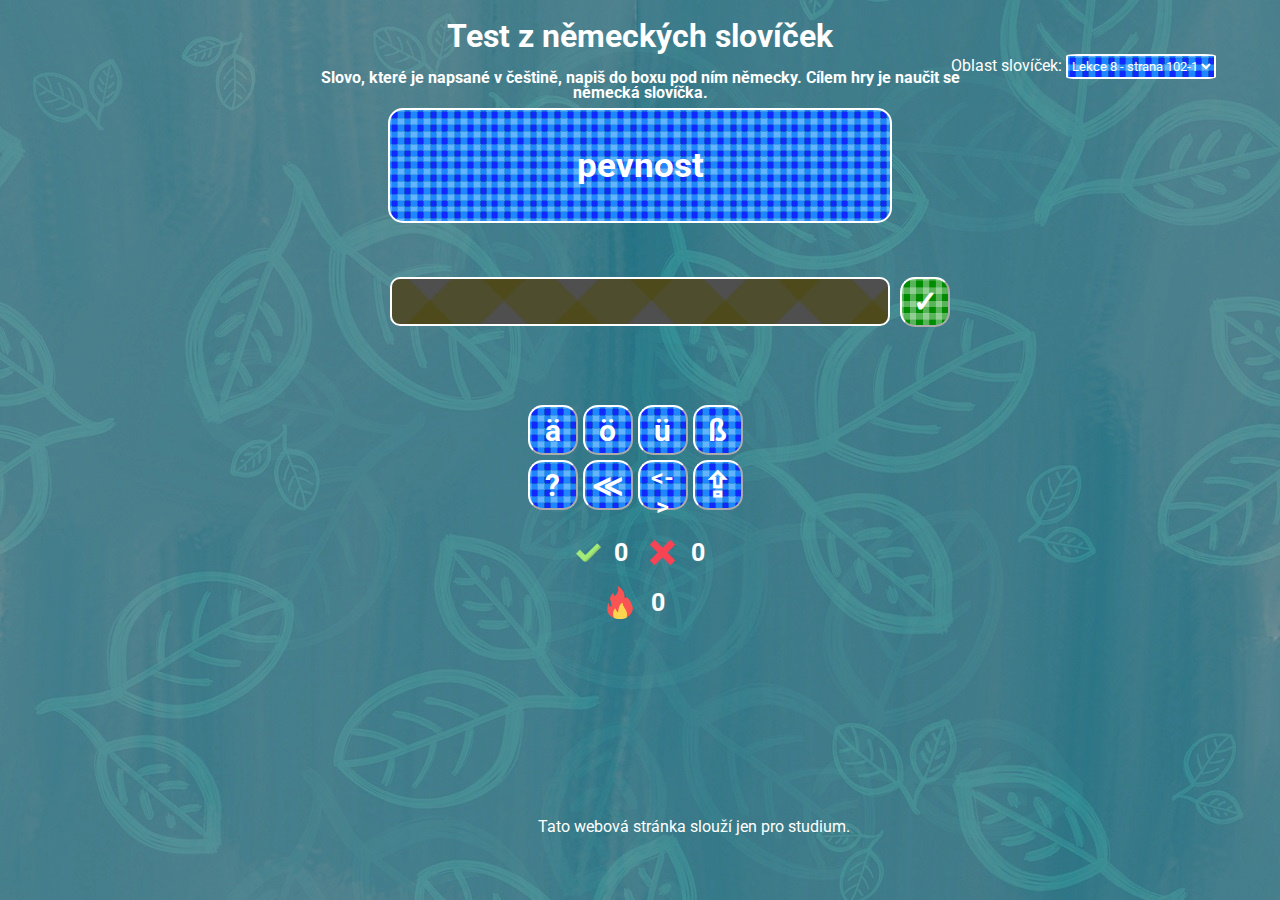
==== index.html @ d8a82c34 "Add files via upload" ====
<html lang="cs">
<head>
    <meta charset="UTF-8">
    <meta name="viewport" content="width=device-width, initial-scale=1.0">
    <title>NemcinaSlovicka</title>
    <script src="system.js" defer></script>
    <link rel="stylesheet" href="styl.css">
    <link rel="preconnect" href="https://fonts.googleapis.com">
    <link rel="preconnect" href="https://fonts.gstatic.com" crossorigin>
    <link href="https://fonts.googleapis.com/css2?family=Roboto&display=swap" rel="stylesheet">
</head>
<body background="Images/TestBackgroundDarker.jpg">
    <section class="Top">
        <h1 class="Text Heading">Test z německých slovíček</h1>
        <p class="Text" id="Tutorial">Slovo, které je napsané v češtině, napiš do boxu pod ním německy. Cílem hry je naučit se německá slovíčka.</p>
    </section>

    <section class="Text GivenWord">
        <p class="Text" id="GivenWord">vzhled</p>
        <input type="text" spellcheck="false" id="InputText" class="Text" onfocus=AddFocus() onblur=RemoveFocus()>
        <button id="Submit" class="Text Button" onclick=SubmitAnswer() onmouseenter=HoverEnter() onmouseleave=HoverExit()>✓</button>
    </section>

    <section class="Help">
        <button id="Hint" class="Text Button2" onclick=GiveHint() onmouseenter=HoverEnter2() onmouseleave=HoverExit2()>?</button>
        <button id="HintMobile" class="Text Design Button2" onclick=GiveHint() onmouseenter=HoverEnter2() onmouseleave=HoverExit2()>?</button>
        
        <button class="Text EBtn Design Button2" id="A" onclick=AddA()>ä</button>
        <button class="Text EBtn Design Button2" id="O" onclick=AddO()>ö</button>
        <button class="Text EBtn Design Button2" id="U" onclick=AddU()>ü</button>
        <button class="Text EBtn Design Button2" id="SS" onclick=AddSS()>ß</button>
       
        <button class="Text ALT Design Button2" id="SkipAnswer" onclick=SkipAnswer()>≪</button>
        <button class="Text ALT Design Button2" id="FlipWords" onclick=FlipWords()></button>
       
        <p class="Text ALT" id="AltSS">Alt + 0223</p>
        <p class="Text ALT" id="AltO">Alt + 0246</p>
        <p class="Text ALT" id="AltA">Alt + 0228</p>
        <p class="Text ALT" id="AltU">Alt + 0252</p>

        <button class="Text ALT Button2" id="UpperCase" onclick=UpperCase()>⇪</button>
    </section>

    <section class="Goals">
        <p class="Text" id="Streak">0</p>
        <p class="Text" id="CorrectAnswers">0</p>
        <p class="Text" id="IncorrectAnswers">0</p>

        <img class="CorrectIcon" src="Images/Correct.png" alt="">
        <img src="Images/Incorrect.png" alt="" class="IncorrectIcon">
        <img src="Images/Streak.png" alt="" class="Streak">
    </section>

    <section class="Selection">
        <label for="category" id="categoryInfo" class="Text">Oblast slovíček:</label>

        <select name="category" id="category" class="Text" onchange=Category()>
            <option class="items" value="lekce8_str102-106">Lekce 8 - strana 102-106</option>
            <option class="items" value="lekce8" class="Option">Lekce 8</option>
            <option class="items" value="lekce7" class="Option">Lekce 7</option>
            <option class="items" value="lekce7vyber" class="Option">Lekce 7 - výběr</option>
        </select>
    </section>

    <section class="Warning">
        <p class="Text WarningText">Tato webová stránka slouží jen pro studium.</p>
    </section>

</body>
</html>
---- styl.css ----
*{
    cursor: url("Cursors/DefualtCursor.png"), auto;
}

.Heading {
    position: absolute;
    left: 50%;
    transform: translate(-50%);
    color: #ffffff;
    /*background-color: rgba(255, 255, 255, 0.13);*/
    /*padding: 10px;*/
    border-radius: 15px;
    text-align: center;
    line-height: 15px;
}
#Tutorial {
    position: absolute;
    left: 50%;
    top: 6%;
    transform: translate(-50%);
    color: #ffffff;
    /*background-color: rgba(255, 255, 255, 0.13);*/
    /*padding: 10px;*/
    border-radius: 15px;
    font-weight: bold;
    text-align: center;
    line-height: 15px;
}
.GivenWord {
    position: absolute;
    left: 50%;
    top: 12%;
    width: 500px;
    text-align: center;
    font-size: 35px;
    font-weight: bold;
    transform: translate(-50%);
    color: #ffffff;
    background-color: rgb(255, 255, 255);
    border-radius: 15px;
    background-image: url(Images/BlueChecker.png);
    border: #ffffff 2px solid;
}

body{
    animation: moveIt 120s linear infinite;
}
@keyframes moveIt{
    100% {background-position: 1280px -1280px;}
}

.Selection{
    position: absolute;
    right: 5%;
    top: 6%;
}
#category{
    background-color: white;
    width: 150px;
    height: 25px;
    border-radius: 8%;
    background-image: url(Images/BlueChecker.png);
    border: #ffffff 2px solid;
    color: #ffffff;
    outline: none;

    cursor: url("Cursors/ClickCursor.png"), auto;
}
#category:focus{
    border-color: #12afff;
}
.items{
    background-color: #12afff;
    color: #ffffff;

    cursor: url("Cursors/ClickCursor.png"), auto;
}

#categoryInfo{
    color: white;
}
.Option{
    color: #000000;
}

.Warning{
    position: absolute;
    left: 42%;
    top: 89%;
}
.WarningText{
    color: white;
}


.WordBox {
    position: absolute;
    left: 50%;
    top: 30%;
    width: 500px;
    text-align: center;
    font-size: 40px;
    transform: translate(-50%);
    color: #ffffff;
    background-color: rgb(255, 255, 255);
    border-radius: 15px;
}
#InputText {
    background-color: rgb(255, 255, 255);
    border-radius: 10px;
    padding: 8px;
    border: 0px;
   /* color: rgb(3, 102, 28); */
    color: #ffffff;
    font-size: 25px;
    width: 500px;
    position: absolute;
    left: 50%;
    top: 150%;
    transform: translate(-50%);
    background-image: url(Images/YellowChecker2_Dark.jpg);
    border: #ffffff 2px solid;

    cursor: url("Cursors/ClickCursor.png"), auto;
    
}
#InputText:focus {
    outline: none;
    border-color: yellow;
    
    cursor: url("Cursors/DefualtCursor.png"), auto;
}

.Goals {
    /*position: absolute;*/
    /*left: 50%;*/
    /*transform: translate(-50%);*/
    /*top: 50%;*/
    /*background-color: rgba(255, 255, 255, 0.13);*/
    /*width: 500px;*/
    border-radius: 15px;
}
#Streak {
    color: white;
    font-weight: bold;
    text-align: center;
    position: absolute;
    font-size: 25px;
    top: 62.5%;
    left: 51.4%;
    transform: translate(-50%);
}
#CorrectAnswers {
    color: white;
    font-weight: bold;
    text-align: center;
    display: inline;
    position: absolute;
    font-size: 25px;
    top: 57%;
    left: 48%;
    color: white;
}
#IncorrectAnswers {
    color: white;
    font-weight: bold;
    text-align: center;
    position: absolute;
    font-size: 25px;
    top: 57%;
    left: 54%;
}
.CorrectIcon{
    height: 25px;
    aspect-ratio: 1/1;
    position: absolute;
    top: 60%;
    left: 45%;
}
.IncorrectIcon{
    height: 25px;
    aspect-ratio: 1/1;
    position: absolute;
    top: 60%;
    left: 50.8%;
}
.Streak{
    height: 35px;
    aspect-ratio: 1/1;
    position: absolute;
    top: 65%;
    left: 48.4%;
    transform: translate(-50%);
}

.Help{
    position: absolute;
    top: 45%;
    left: 51%;
    transform: translate(-50%);
}

.EBtn {
    position: absolute;
    /*left: 50%;*/
    /*top: 40%;*/
    width: 125px;
    text-align: center;
    font-size: 30px;
    transform: translate(-50%);
    color: #ffffff;
    background-color: rgb(0, 0, 0);
    border-radius: 15px;

    cursor: url("Cursors/ClickCursor.png"), auto;
}
#A {
    left: -150%;
}

#O {
    left: -40%;
}
#U {
    left: 70%;
}
#SS {
    left: 180%;
}
.ALT {
    background-color: rgb(255, 255, 255);
    text-align: center;
    font-size: 27.8px;
    border-radius: 15px;
    color: black;
    position: absolute;
    font-weight: bold;
    width: 125px;
    height: 62.5px;
}
#AltSS {
    left: 60%;
    top: 42%;
    transform: translate(-50%);
    visibility: hidden;
}
#AltO {
    left: 53.25%;
    top: 42%;
    transform: translate(-50%);
    visibility: hidden;
}
#AltA {
    left: 46.55%;
    top: 42%;
    transform: translate(-50%);
    visibility: hidden;
}
#AltU {
    left: 39.8%;
    top: 42%;
    transform: translate(-50%);
    visibility: hidden;
}
#UpperCase {
    left: 180%;
    top: 110%;
    transform: translate(-50%);
    width: 50px;
    height: 50px;
    font-size: 35px;
    background-color: #000000;
    color: #ffffff;
    border-color: #ffffff;
    background-image: url(Images/BlueChecker.png);
    font-weight: bold;

    cursor: url("Cursors/ClickCursor.png"), auto;
}
#FlipWords {
    left: 70%;
    transform: translate(-50%);
    width: 50px;
    height: 50px;
    font-size: 25px;
    background-color: #000000;
    color: #ffffff;
    top: 110%;

    cursor: url("Cursors/ClickCursor.png"), auto;
}
#SkipAnswer {
    position: absolute;
    left: -40%;
    transform: translate(-50%);
    width: 50px;
    height: 50px;
    font-size: 30px;
    top: 110%;
    font-weight: bold;

    cursor: url("Cursors/ClickCursor.png"), auto;
}

.Submit {
    position: absolute;
    left: 50%;
    top: 60%;
    width: 500px;
    text-align: center;
    font-size: 30px;
    transform: translate(-50%);
    color: #ffffff;
    background-color: rgba(3, 102, 28, 0);
    border-radius: 15px;
}
.Design {
    border-color: #ffffff;
    background-color: rgb(17, 136, 216);
    background-image: url(Images/BlueChecker.png);
    text-align: center;
    font-size: 30px;
    font-weight: bold;
    width: 50px;
    height: 50px;
    color: #ffffff;
}
#Submit {
    /*padding: 10px;*/
    border-radius: 15px;
    color: #ffffff;
    background-color: rgb(24, 216, 17);
    background-image: url(Images/GreenChecker.png);
    border-color: #ffffff;
    width: 50px;
    height: 50px;
    font-size: 30px;
    font-weight: bold;
    text-align: center;
    position: absolute;
    top: 150%;
    left: 102%;

    cursor: url("Cursors/ClickCursor.png"), auto;
}
.Button:hover {
    transform:scale(1.1,1.1);
    -webkit-transform:scale(1.1,1.1);
    -moz-transform:scale(1.1,1.1);
}

#Hint {
    /*padding: 10px;*/
    border-radius: 15px;
    color: #ffffff;
    border-color: #ffffff;
    width: 50px;
    height: 50px;
    font-size: 30px;
    font-weight: bold;
    background-color: rgb(17, 136, 216);
    background-image: url(Images/BlueChecker.png);
    text-align: center;
    position: relative;
    left: -200%;
    transform: translate(0%, 110%);
    visibility: hidden;

    cursor: url("Cursors/ClickCursor.png"), auto;
}
#HintMobile {
    position: absolute;
    /*visibility: hidden;*/
    border-radius: 15px;
    top: 110%;
    left: -200%;

    cursor: url("Cursors/ClickCursor.png"), auto;
}


#UpperCase:hover {
    background-image: url(Images/GreenChecker.png);
}
#Hint:hover {
    background-image: url(Images/GreenChecker.png);
    rotate: 10deg;
}
#HintMobile:hover {
    background-image: url(Images/GreenChecker.png);
    top: 102%;
}

.Text {
    font-family: Roboto;
}




@media screen and (max-width:1000px) {
    h1{
        font-size: 17px;
        line-height: 20px;
    }
    p{
        font-size: 12px;
        line-height: 20px;
    }
    #Tutorial{
        width: 250px;
        height: 10px;
    }
    .Heading{
        width: 275px;
        height: 10px;
    }
    .WordBox{
        top: 30%;
        width: 230px;
    }
    #InputText{
        width: 230px;
        top: 175%;
    }
    .GivenWord{
        top: 14.7%;
        width: 230px;
    }
    #GivenWord{
        font-size: 25px;
    }
    #A{
        width: 50px;
        aspect-ratio: 1/1;
        left: 36%;
    }
    #O{
        width: 50px;
        aspect-ratio: 1/1;
        left: 60%;
    }
    #U{
        width: 50px;
        aspect-ratio: 1/1;
        left: 12%;
    }
    #SS{
        width: 50px;
        aspect-ratio: 1/1;
        left: 85%;
    }
    .ALT{
        font-size: 12px;
        width: 50px;
        height: 50px;
    }
    #AltSS{
        left: 71%;
        top: 45%;
        transform: translate(-50%);
    }
    #AltO{
        left: 56.8%;
        top: 45%;
        transform: translate(-50%);
    }
    #AltA{
        left: 43.25%;
        top: 45%;
        transform: translate(-50%);
    }
    #AltU{
        left: 29.7%;
        top: 45%;
        transform: translate(-50%);
    }
    .Submit{
        width: 250px;
        left: 50%;
    }
    #Submit{
        width: 50px;
        left: 102%;
        top: 175%;
    }
    #Hint{
        width: 250px;
        top: 50%;
        left: 2%;
        visibility: hidden;
    }
    #UpperCase{
        width: 50px;
        height: 50px;
        font-size: 30px;
        left: 85%;
    }
    .Goals{
        width: 250px;
        font-size: 15px;
        top: 72%;
    }
    .IncorrectIcon{
        left: 54%;
        top: 67%;
    }
    .CorrectIcon{
        left: 23%;
        top: 67%;
    }
    .Streak{
        left: 42%;
        top: 72%;
    }
    #Streak{
        left: 57%;
        top: 69.5%;
    }
    #CorrectAnswers{
        left: 39.65%;
        top: 64%;
    }
    #IncorrectAnswers{
        left: 71.5%;
        top: 64%;
    }
    .Selection{
        top: 87%;
        left: 18%;
    }
    .Warning{
        left: 50%;
        transform: translate(-50%);
    }
    .WarningText{
        font-size: 9px;
    }
    #FlipWords{
        width: 50px;
        height: 50px;
        font-size: 25px;
        left: 60%;
    }
    #SkipAnswer{
        width: 50px;
        height: 50px;
        font-size: 25px;
        left: 36%;
    }
    #HintMobile{
        width: 50px;
        aspect-ratio: 1/1;
        visibility: visible;
        top: 110%;
        left: 2%;
    }
    .Help{
        top: 50%;
    }
}

.Button2:hover {
    background-image: url(Images/GreenChecker.png);
    rotate: 10deg;
}
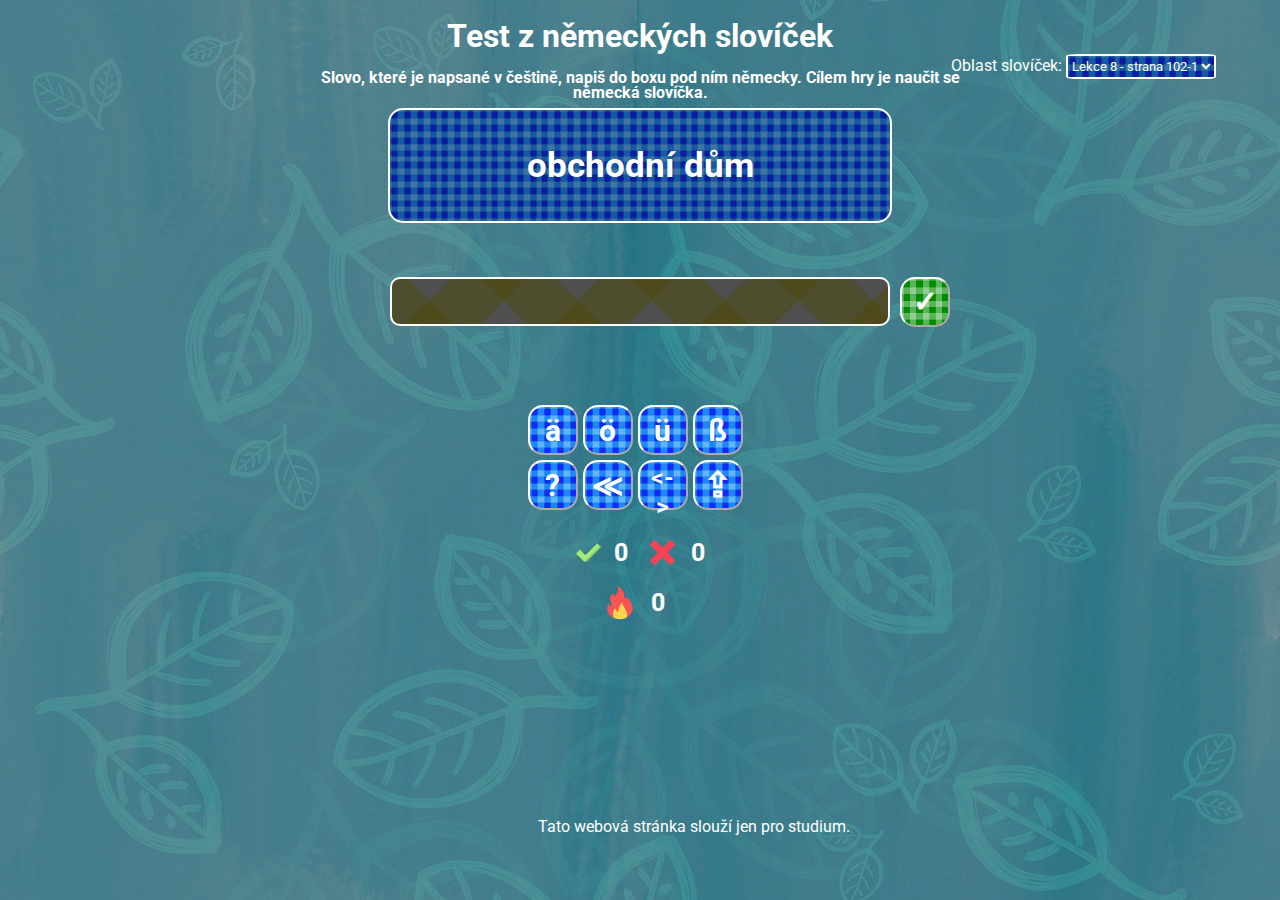
==== commit 92e7d6e2: "Add files via upload" ====
--- a/index.html
+++ b/index.html
@@ -9,7 +9,7 @@
     <link rel="preconnect" href="https://fonts.gstatic.com" crossorigin>
     <link href="https://fonts.googleapis.com/css2?family=Roboto&display=swap" rel="stylesheet">
 </head>
-<body background="Images/TestBackgroundDarker.jpg">
+<body background="Images/TestBackgroundDarker.jpg" onclick=UnFocusColorChange()>
     <section class="Top">
         <h1 class="Text Heading">Test z německých slovíček</h1>
         <p class="Text" id="Tutorial">Slovo, které je napsané v češtině, napiš do boxu pod ním německy. Cílem hry je naučit se německá slovíčka.</p>
--- a/styl.css
+++ b/styl.css
@@ -38,7 +38,7 @@
     color: #ffffff;
     background-color: rgb(255, 255, 255);
     border-radius: 15px;
-    background-image: url(Images/BlueChecker.png);
+    background-image: url(Images/BlueCheckerDarker.png);
     border: #ffffff 2px solid;
 }
 
@@ -59,7 +59,7 @@
     width: 150px;
     height: 25px;
     border-radius: 8%;
-    background-image: url(Images/BlueChecker.png);
+    background-image: url(Images/BlueCheckerDarker.png);
     border: #ffffff 2px solid;
     color: #ffffff;
     outline: none;
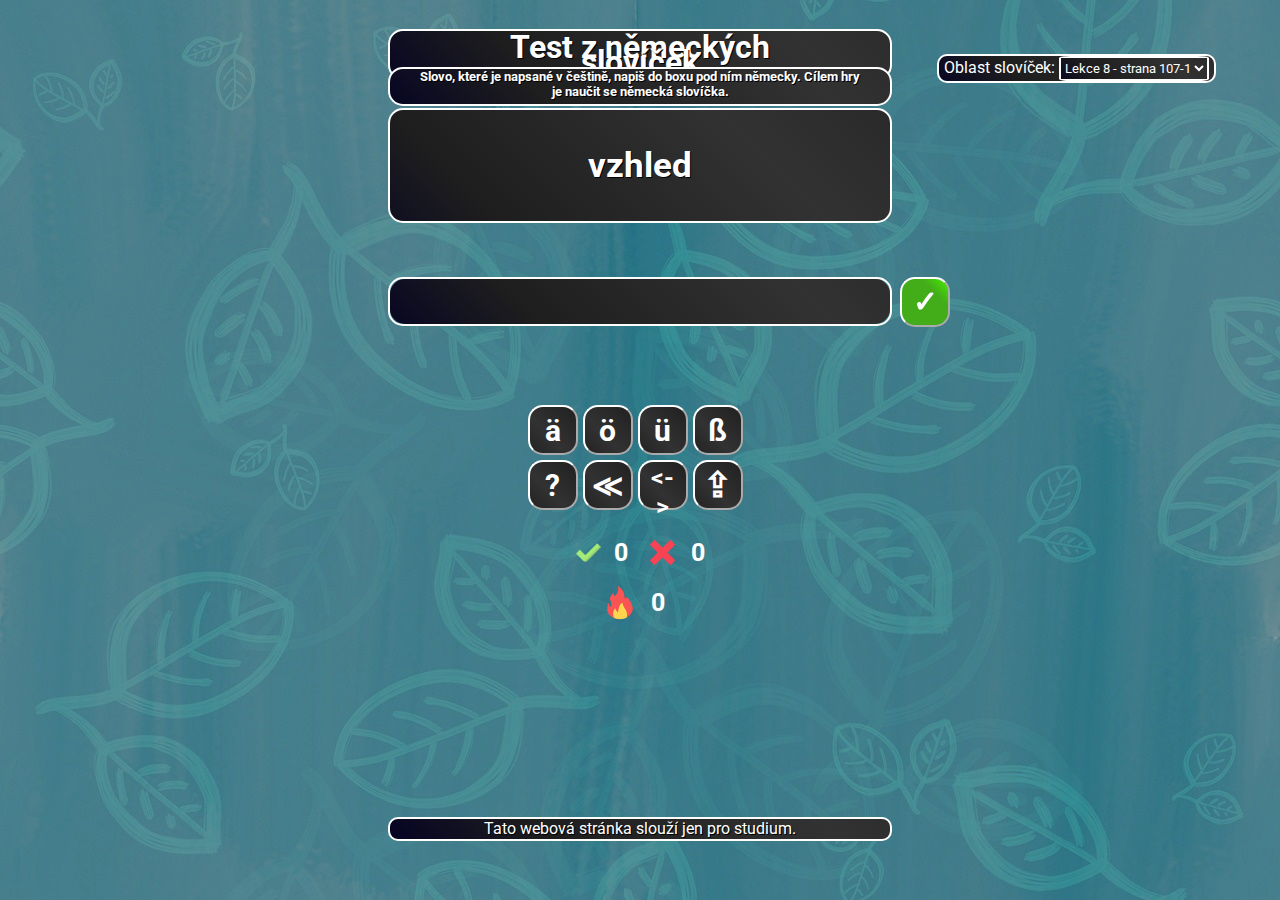
==== commit 6adba413: "Add files via upload" ====
--- a/index.html
+++ b/index.html
@@ -11,34 +11,36 @@
 </head>
 <body background="Images/TestBackgroundDarker.jpg" onclick=UnFocusColorChange()>
     <section class="Top">
-        <h1 class="Text Heading">Test z německých slovíček</h1>
-        <p class="Text" id="Tutorial">Slovo, které je napsané v češtině, napiš do boxu pod ním německy. Cílem hry je naučit se německá slovíčka.</p>
+        <h1 class="Text Heading EpicAnim">Test z německých slovíček</h1>
+        <p class="Text EpicAnim" id="Tutorial">Slovo, které je napsané v češtině, napiš do boxu pod ním německy. Cílem hry je naučit se německá slovíčka.</p>
     </section>
 
-    <section class="Text GivenWord">
+    <section class="Text GivenWord EpicAnim2">
         <p class="Text" id="GivenWord">vzhled</p>
-        <input type="text" spellcheck="false" id="InputText" class="Text" onfocus=AddFocus() onblur=RemoveFocus()>
-        <button id="Submit" class="Text Button" onclick=SubmitAnswer() onmouseenter=HoverEnter() onmouseleave=HoverExit()>✓</button>
+        <div class="EpicAnim2 InputWord">
+            <input type="text" spellcheck="false" id="InputText" class="Text EpicAnim2" onfocus=AddFocus() onblur=RemoveFocus()>
+        </div>
+        <button id="Submit" class="Text Button EpicAnim3" onclick=SubmitAnswer() onmouseenter=HoverEnter() onmouseleave=HoverExit()>✓</button>
     </section>
 
     <section class="Help">
         <button id="Hint" class="Text Button2" onclick=GiveHint() onmouseenter=HoverEnter2() onmouseleave=HoverExit2()>?</button>
-        <button id="HintMobile" class="Text Design Button2" onclick=GiveHint() onmouseenter=HoverEnter2() onmouseleave=HoverExit2()>?</button>
+        <button id="HintMobile" class="Text Design Button2 EpicAnim" onclick=GiveHint() onmouseenter=HoverEnter2() onmouseleave=HoverExit2()>?</button>
         
-        <button class="Text EBtn Design Button2" id="A" onclick=AddA()>ä</button>
-        <button class="Text EBtn Design Button2" id="O" onclick=AddO()>ö</button>
-        <button class="Text EBtn Design Button2" id="U" onclick=AddU()>ü</button>
-        <button class="Text EBtn Design Button2" id="SS" onclick=AddSS()>ß</button>
+        <button class="Text EBtn Design Button2 EpicAnim" id="A" onclick=AddA()>ä</button>
+        <button class="Text EBtn Design Button2 EpicAnim" id="O" onclick=AddO()>ö</button>
+        <button class="Text EBtn Design Button2 EpicAnim" id="U" onclick=AddU()>ü</button>
+        <button class="Text EBtn Design Button2 EpicAnim" id="SS" onclick=AddSS()>ß</button>
        
-        <button class="Text ALT Design Button2" id="SkipAnswer" onclick=SkipAnswer()>≪</button>
-        <button class="Text ALT Design Button2" id="FlipWords" onclick=FlipWords()></button>
+        <button class="Text ALT Design Button2 EpicAnim" id="SkipAnswer" onclick=SkipAnswer()>≪</button>
+        <button class="Text ALT Design Button2 EpicAnim" id="FlipWords" onclick=FlipWords()></button>
        
         <p class="Text ALT" id="AltSS">Alt + 0223</p>
         <p class="Text ALT" id="AltO">Alt + 0246</p>
         <p class="Text ALT" id="AltA">Alt + 0228</p>
         <p class="Text ALT" id="AltU">Alt + 0252</p>
 
-        <button class="Text ALT Button2" id="UpperCase" onclick=UpperCase()>⇪</button>
+        <button class="Text ALT Button2 EpicAnim" id="UpperCase" onclick=UpperCase()>⇪</button>
     </section>
 
     <section class="Goals">
@@ -49,12 +51,16 @@
         <img class="CorrectIcon" src="Images/Correct.png" alt="">
         <img src="Images/Incorrect.png" alt="" class="IncorrectIcon">
         <img src="Images/Streak.png" alt="" class="Streak">
+
+        <div id="CABorder"></div>
+        <div id="IABorder"></div>
     </section>
 
-    <section class="Selection">
+    <section class="Selection EpicAnim2">
         <label for="category" id="categoryInfo" class="Text">Oblast slovíček:</label>
 
-        <select name="category" id="category" class="Text" onchange=Category()>
+        <select name="category" id="category" class="Text EpicAnim" onchange=Category()>
+            <option class="items" value="lekce8_str107-108">Lekce 8 - strana 107-108</option>
             <option class="items" value="lekce8_str102-106">Lekce 8 - strana 102-106</option>
             <option class="items" value="lekce8" class="Option">Lekce 8</option>
             <option class="items" value="lekce7" class="Option">Lekce 7</option>
@@ -63,7 +69,7 @@
     </section>
 
     <section class="Warning">
-        <p class="Text WarningText">Tato webová stránka slouží jen pro studium.</p>
+        <p class="Text WarningText EpicAnim">Tato webová stránka slouží jen pro studium.</p>
     </section>
 
 </body>
--- a/styl.css
+++ b/styl.css
@@ -12,9 +12,40 @@
     border-radius: 15px;
     text-align: center;
     line-height: 15px;
+    -webkit-animation: glow 1s ease-in-out infinite alternate;
+    -moz-animation: glow 1s ease-in-out infinite alternate;
+    animation: glow 1s ease-in-out infinite alternate;
+
+    width: 300px;
+    padding-top: 8.5px;
+    padding-bottom: 8.5px;
+
+    border: white solid 2px;
+
+    padding-left: 100px;
+    padding-right: 100px;
+
+    background: rgb(2,0,36);
+    background: linear-gradient(45deg, rgba(2,0,36,1) 0%, rgba(30,30,30,1) 18%, rgba(50,50,50,1) 45%, rgba(30,30,30,1) 79%, rgba(0,0,0,1) 100%);
+    background-size: 200% 200%;
+    animation: gradient-animation 10s ease infinite;
+
+    text-shadow: 1px 1px black;
+}
+
+@-webkit-keyframes glow {
+    from {
+      text-shadow: 0 0 10px #fff, 0 0 20px #fff, 0 0 30px #e60073, 0 0 40px #e60073, 0 0 50px #e60073, 0 0 60px #e60073, 0 0 70px #e60073;
+    }
+    to {
+      text-shadow: 0 0 20px #fff, 0 0 30px #ff4da6, 0 0 40px #ff4da6, 0 0 50px #ff4da6, 0 0 60px #ff4da6, 0 0 70px #ff4da6, 0 0 80px #ff4da6;
+    }
 }
 #Tutorial {
     position: absolute;
+    width: 450px;
+    padding-left: 25px;
+    padding-right: 25px;
     left: 50%;
     top: 6%;
     transform: translate(-50%);
@@ -25,6 +56,19 @@
     font-weight: bold;
     text-align: center;
     line-height: 15px;
+    -webkit-animation: glow 1s ease-in-out infinite alternate;
+    -moz-animation: glow 1s ease-in-out infinite alternate;
+    animation: glow 1s ease-in-out infinite alternate;
+    height: 35px;
+    border: white solid 2px;
+    font-size: 13px;
+
+    background: rgb(2,0,36);
+    background: linear-gradient(45deg, rgba(2,0,36,1) 0%, rgba(30,30,30,1) 18%, rgba(50,50,50,1) 45%, rgba(30,30,30,1) 79%, rgba(0,0,0,1) 100%);
+    background-size: 200% 200%;
+    animation: gradient-animation 10s ease infinite;
+
+    text-shadow: 1px 1px black;
 }
 .GivenWord {
     position: absolute;
@@ -38,21 +82,37 @@
     color: #ffffff;
     background-color: rgb(255, 255, 255);
     border-radius: 15px;
-    background-image: url(Images/BlueCheckerDarker.png);
+    /*background-image: url(Images/BlueCheckerDarker.png);*/
     border: #ffffff 2px solid;
+
+    background: rgb(2,0,36);
+    background: linear-gradient(45deg, rgba(2,0,36,1) 0%, rgba(30,30,30,1) 18%, rgba(50,50,50,1) 45%, rgba(30,30,30,1) 79%, rgba(0,0,0,1) 100%);
+    background-size: 200% 200%;
+    animation: gradient-animation 10s ease infinite;
+
+    text-shadow: 1px 1px black;
 }
 
 body{
-    animation: moveIt 120s linear infinite;
+    animation: moveIt 280s linear infinite;
 }
 @keyframes moveIt{
-    100% {background-position: 1280px -1280px;}
+    100% {background-position: 1024px -1024px;}
 }
 
 .Selection{
     position: absolute;
     right: 5%;
     top: 6%;
+
+    background: rgb(2,0,36);
+    background: linear-gradient(45deg, rgba(2,0,36,1) 0%, rgba(30,30,30,1) 18%, rgba(50,50,50,1) 45%, rgba(30,30,30,1) 79%, rgba(0,0,0,1) 100%);
+    background-size: 200% 200%;
+    animation: gradient-animation 10s ease infinite;
+    width: 270px;
+    padding-left: 5px;
+    border-radius: 10px;
+    border: white 2px solid;
 }
 #category{
     background-color: white;
@@ -64,13 +124,18 @@
     color: #ffffff;
     outline: none;
 
+    background: rgb(2,0,36);
+    background: linear-gradient(45deg, rgba(2,0,36,1) 0%, rgba(30,30,30,1) 18%, rgba(50,50,50,1) 45%, rgba(30,30,30,1) 79%, rgba(0,0,0,1) 100%);
+    background-size: 200% 200%;
+    animation: gradient-animation 10s ease infinite;
+
     cursor: url("Cursors/ClickCursor.png"), auto;
 }
-#category:focus{
+/*#category:focus{
     border-color: #12afff;
-}
+}*/
 .items{
-    background-color: #12afff;
+    background-color: #000000;
     color: #ffffff;
 
     cursor: url("Cursors/ClickCursor.png"), auto;
@@ -85,11 +150,27 @@
 
 .Warning{
     position: absolute;
-    left: 42%;
+    left: 50%;
+    transform: translate(-50%);
     top: 89%;
 }
 .WarningText{
     color: white;
+
+    background: rgb(2,0,36);
+    background: linear-gradient(45deg, rgba(2,0,36,1) 0%, rgba(30,30,30,1) 18%, rgba(50,50,50,1) 45%, rgba(30,30,30,1) 79%, rgba(0,0,0,1) 100%);
+    background-size: 200% 200%;
+    animation: gradient-animation 10s ease infinite;
+
+    width: 450px;
+    height: 20px;
+    padding-left: 25px;
+    padding-right: 25px;
+    text-align: center;
+    border: 2px white solid;
+    border-radius: 10px;
+
+    text-shadow: 1px 1px black;
 }
 
 
@@ -106,8 +187,8 @@
     border-radius: 15px;
 }
 #InputText {
-    background-color: rgb(255, 255, 255);
-    border-radius: 10px;
+    /*background-color: rgb(255, 255, 255);*/
+    border-radius: 15px;
     padding: 8px;
     border: 0px;
    /* color: rgb(3, 102, 28); */
@@ -116,20 +197,35 @@
     width: 500px;
     position: absolute;
     left: 50%;
-    top: 150%;
     transform: translate(-50%);
     background-image: url(Images/YellowChecker2_Dark.jpg);
-    border: #ffffff 2px solid;
+    /*border: #ffffff 2px solid;*/
 
     cursor: url("Cursors/ClickCursor.png"), auto;
-    
+
+    background: rgb(2,0,36);
+    background: linear-gradient(45deg, rgba(2,0,36,1) 0%, rgba(30,30,30,1) 18%, rgba(50,50,50,1) 45%, rgba(30,30,30,1) 79%, rgba(0,0,0,1) 100%);
+    background-size: 200% 200%;
+    animation: gradient-animation 10s ease infinite;
 }
 #InputText:focus {
     outline: none;
-    border-color: yellow;
+    /*border-color: yellow;*/
     
     cursor: url("Cursors/DefualtCursor.png"), auto;
 }
+.InputWord{
+    width: 500px;
+    position: absolute;
+    left: 50%;
+    top: 150%;
+    transform: translate(-50%);
+    border-radius: 15px;
+    height: 45.7px;
+    border: white solid 2px;
+    background-image: none;
+}
+
 
 .Goals {
     /*position: absolute;*/
@@ -161,6 +257,54 @@
     left: 48%;
     color: white;
 }
+#CABorder{
+    width: 100px;
+    height: 50px;
+    /*border: red solid 1px;*/
+    position: absolute;
+    top: 58.5%;
+    left: 44.3%;
+    /*background: rgb(2,0,36);*/
+    /*background: linear-gradient(45deg, rgb(39, 177, 5) 0%, rgb(35, 141, 8) 18%, rgb(39, 177, 5) 45%, rgb(31, 126, 7) 79%, rgb(39, 177, 5) 100%);*/
+    background-size: 400% 400%;
+    border-radius: 15px;
+    filter: blur(5px);
+    
+    /*animation: victoryGradient 1s ease infinite;*/
+    box-shadow: 0px 0px 0px 0px rgba(39, 177, 5, 10);
+    /*animation: pulse 0.2s linear infinite;*/
+    
+}
+#IABorder{
+    width: 100px;
+    height: 50px;
+    /*border: red solid 1px;*/
+    position: absolute;
+    top: 58.5%;
+    left: 50%;
+    /*background: rgb(2,0,36);*/
+    /*background: linear-gradient(45deg, rgb(39, 177, 5) 0%, rgb(35, 141, 8) 18%, rgb(39, 177, 5) 45%, rgb(31, 126, 7) 79%, rgb(39, 177, 5) 100%);*/
+    background-size: 400% 400%;
+    border-radius: 15px;
+    filter: blur(5px);
+    
+    /*animation: victoryGradient 1s ease infinite;*/
+    box-shadow: 0px 0px 0px 0px rgba(255, 0, 0, 10);
+    /*animation: pulse 0.2s linear infinite;*/
+}
+
+@keyframes pulse2 {
+    0% {box-shadow: 0px 0px 0px 0px rgba(255, 0, 0, 50);};
+    50% {box-shadow: 0px 0px 10px 10px rgba(255, 0, 0, 50);}
+    100% {box-shadow: 0px 0px 50px 50px rgba(255, 0, 0, 50);}
+}
+
+@keyframes pulse {
+    0% {box-shadow: 0px 0px 0px 0px rgba(39, 177, 5, 50);};
+    50% {box-shadow: 0px 0px 10px 10px rgba(39, 177, 5, 50);}
+    100% {box-shadow: 0px 0px 50px 50px rgba(39, 177, 5, 50);}
+}
+
 #IncorrectAnswers {
     color: white;
     font-weight: bold;
@@ -272,10 +416,15 @@
     background-color: #000000;
     color: #ffffff;
     border-color: #ffffff;
-    background-image: url(Images/BlueChecker.png);
+    /*background-image: url(Images/BlueChecker.png);*/
     font-weight: bold;
 
     cursor: url("Cursors/ClickCursor.png"), auto;
+
+    background: rgb(2,0,36);
+    background: linear-gradient(45deg, rgba(2,0,36,1) 0%, rgba(30,30,30,1) 18%, rgba(50,50,50,1) 45%, rgba(30,30,30,1) 79%, rgba(0,0,0,1) 100%);
+    background-size: 200% 200%;
+    animation: gradient-animation 10s ease infinite;
 }
 #FlipWords {
     left: 70%;
@@ -316,8 +465,12 @@
 }
 .Design {
     border-color: #ffffff;
-    background-color: rgb(17, 136, 216);
-    background-image: url(Images/BlueChecker.png);
+    /*background-color: #000000;*/
+    background: rgb(2,0,36);
+    background: linear-gradient(45deg, rgba(2,0,36,1) 0%, rgba(30,30,30,1) 18%, rgba(50,50,50,1) 45%, rgba(30,30,30,1) 79%, rgba(0,0,0,1) 100%);
+    background-size: 200% 200%;
+    animation: gradient-animation 10s ease infinite;
+    /*background-image: url(Images/BlueChecker.png);*/
     text-align: center;
     font-size: 30px;
     font-weight: bold;
@@ -329,8 +482,9 @@
     /*padding: 10px;*/
     border-radius: 15px;
     color: #ffffff;
-    background-color: rgb(24, 216, 17);
-    background-image: url(Images/GreenChecker.png);
+    /*background-image: linear-gradient(90deg, #0FD64F, #F8EF42, #F8EF42, #0FD64F);*/
+    background-image: linear-gradient(45deg,  #48ff00, #42ac19, #42ac19, #42ac19, #48ff00, #48ff00);
+    /*background-image: url(Images/GreenChecker.png);*/
     border-color: #ffffff;
     width: 50px;
     height: 50px;
@@ -342,7 +496,21 @@
     left: 102%;
 
     cursor: url("Cursors/ClickCursor.png"), auto;
-}
+
+    animation: glowing 20s linear infinite;
+    background-size: 200% 200%;
+    animation: gradient-animation 10s ease infinite;
+
+    
+    filter: blur(0.1px);
+}
+
+@keyframes gradient-animation {
+    0% { background-position: 100% 0%;}
+    50% { background-position: 0% 0%;} 
+    100% { background-position: 100% 0%;}
+}
+
 .Button:hover {
     transform:scale(1.1,1.1);
     -webkit-transform:scale(1.1,1.1);
@@ -368,6 +536,9 @@
 
     cursor: url("Cursors/ClickCursor.png"), auto;
 }
+
+
+/**/
 #HintMobile {
     position: absolute;
     /*visibility: hidden;*/
@@ -376,18 +547,48 @@
     left: -200%;
 
     cursor: url("Cursors/ClickCursor.png"), auto;
-}
-
-
-#UpperCase:hover {
+
+    animation-name: wiggle;
+    animation-duration: 5s;
+    animation-delay: 5s;
+    animation-iteration-count: infinite;
+}
+
+
+
+@keyframes wiggle {
+    0%, 7% {
+      transform: rotateZ(0);
+    }
+    15% {
+      transform: rotateZ(-15deg);
+    }
+    20% {
+      transform: rotateZ(10deg);
+    }
+    25% {
+      transform: rotateZ(-10deg);
+    }
+    30% {
+      transform: rotateZ(6deg);
+    }
+    35% {
+      transform: rotateZ(-4deg);
+    }
+    40%, 100% {
+      transform: rotateZ(0);
+    }
+}
+
+/*#UpperCase:hover {
     background-image: url(Images/GreenChecker.png);
-}
+}*/
 #Hint:hover {
-    background-image: url(Images/GreenChecker.png);
+    /*background-image: url(Images/GreenChecker.png);*/
     rotate: 10deg;
 }
 #HintMobile:hover {
-    background-image: url(Images/GreenChecker.png);
+   /* background-image: url(Images/GreenChecker.png);*/
     top: 102%;
 }
 
@@ -396,6 +597,157 @@
 }
 
 
+
+@keyframes glow {
+    from {
+        text-shadow: 0 0 10px #fff, 0 0 20px #fff, 0 0 30px #2ee600, 0 0 40px #13e600, 0 0 50px #13e600, 0 0 60px #13e600, 0 0 70px #13e600;
+    }
+    to {
+        text-shadow: 0 0 20px #fff, 0 0 30px #13e600, 0 0 40px #13e600, 0 0 50px #13e600, 0 0 60px #13e600, 0 0 70px #13e600, 0 0 80px #13e600;
+    }
+}
+
+/**/
+.EpicAnim::before{
+    /*background-image: url(Images/GreenChecker.png);*/
+    content: '';
+    background: linear-gradient(45deg, #ff0000, #ff7300, #fffb00, #48ff00, #00ffd5, #002bff, #7a00ff, #ff00c8, #ff0000);
+    position: absolute;
+    top: -2px;
+    left:-2px;
+    background-size: 400%;
+    z-index: -1;
+    filter: blur(5px);
+    width: calc(100% + 4px);
+    height: calc(100% + 4px);
+    animation: glowing 20s linear infinite;
+    opacity: 0;
+    transition: opacity .3s ease-in-out;
+    border-radius: 15px;
+}
+
+/*.EpicAnim:active {
+    color: #000
+    background-image: url(Images/GreenChecker.png);
+}*/
+
+.EpicAnim:active:after {
+    background: transparent;
+}
+
+.EpicAnim:hover:before {
+    opacity: 1;
+}
+
+.EpicAnim:after {
+    z-index: -1;
+    content: '';
+    position: absolute;
+    width: 100%;
+    height: 100%;
+    /*background: #111;*/
+    /*background-image: url(Images/BlueChecker.png);*/
+    left: 0;
+    top: 0;
+    border-radius: 15px;
+}
+/**/
+.EpicAnim2::before{
+    /*background-image: url(Images/GreenChecker.png);*/
+    content: '';
+    background: linear-gradient(45deg, #ff0000, #ff7300, #fffb00, #48ff00, #00ffd5, #002bff, #7a00ff, #ff00c8, #ff0000);
+    position: absolute;
+    top: -2px;
+    left:-2px;
+    background-size: 400%;
+    z-index: -1;
+    filter: blur(5px);
+    width: calc(100% + 4px);
+    height: calc(100% + 4px);
+    animation: glowing 20s linear infinite;
+    opacity: 0;
+    transition: opacity .3s ease-in-out;
+    border-radius: 15px;
+}
+
+/*.EpicAnim2:active {
+    color: #000
+    background-image: url(Images/GreenChecker.png);
+}*/
+
+/*.EpicAnim2:active:after {
+    /*background: transparent;
+}*/
+
+.EpicAnim2:hover:before {
+    opacity: 1;
+}
+
+.EpicAnim2:after {
+    z-index: -1;
+    content: '';
+    position: absolute;
+    width: 100%;
+    height: 100%;
+    /*background: #111;*/
+    /*background-image: url(Images/BlueChecker.png);*/
+    left: 0;
+    top: 0;
+    border-radius: 15px;
+}
+/**/
+.EpicAnim3::before{
+    /*background-image: url(Images/GreenChecker.png);*/
+    content: '';
+    background: linear-gradient(45deg, #ff0000, #ff7300, #fffb00, #48ff00, #00ffd5, #002bff, #7a00ff, #ff00c8, #ff0000);
+    position: absolute;
+    top: -2px;
+    left:-2px;
+    background-size: 400%;
+    z-index: -1;
+    filter: blur(5px);
+    width: calc(100% + 4px);
+    height: calc(100% + 4px);
+    animation: glowing 20s linear infinite;
+    opacity: 0;
+    transition: opacity .3s ease-in-out;
+    border-radius: 15px;
+}
+
+/*.EpicAnim3:active {
+    color: #000
+    background-image: url(Images/GreenChecker.png);
+}*/
+
+/*.EpicAnim3:active:after {
+    /*background: transparent;
+}*/
+
+.EpicAnim3:hover:before {
+    opacity: 1;
+}
+
+.EpicAnim3:after {
+    z-index: -1;
+    content: '';
+    position: absolute;
+    width: 100%;
+    height: 100%;
+    /*background: #111;*/
+    /*background-image: url(Images/BlueChecker.png);*/
+    /*background-color: #48ff00;*/
+    left: 0;
+    top: 0;
+    border-radius: 15px;
+}
+/**/
+
+@keyframes glowing {
+    0% { background-position: 0 0; }
+    50% { background-position: 400% 0; }
+    100% { background-position: 0 0; }
+}
+/**/
 
 
 @media screen and (max-width:1000px) {
@@ -407,19 +759,37 @@
         font-size: 12px;
         line-height: 20px;
     }
+    #IABorder{
+        top: 65%;
+        left: 52%;
+    }
+    #CABorder{
+        top: 65%;
+        left: 20%;
+    }
     #Tutorial{
-        width: 250px;
+        width: 210px;
+        height: 50px;
+        padding-left: 10px;
+        padding-right: 10px;
+        font-size: 11px;
+    }
+    .Heading{
+        width: 230px;
         height: 10px;
-    }
-    .Heading{
-        width: 275px;
-        height: 10px;
+        padding-left: 0px;
+        padding-right: 0px;
+        border-radius: 13px;
+        font-size: 15px;
     }
     .WordBox{
         top: 30%;
         width: 230px;
     }
     #InputText{
+        width: 230px;
+    }
+    .InputWord{
         width: 230px;
         top: 175%;
     }
@@ -527,14 +897,25 @@
     }
     .Selection{
         top: 87%;
-        left: 18%;
+        left: 17.5%;
+        width: 245px;
+    }
+    #category{
+        font-size: 10px;
+    }
+    #categoryInfo{
+        font-size: 12px;
     }
     .Warning{
+        top: 92%;
         left: 50%;
         transform: translate(-50%);
     }
     .WarningText{
         font-size: 9px;
+        padding-left: 0px;
+        padding-right: 0px;
+        width: 250px;
     }
     #FlipWords{
         width: 50px;
@@ -561,6 +942,6 @@
 }
 
 .Button2:hover {
-    background-image: url(Images/GreenChecker.png);
+    /*background-image: url(Images/GreenChecker.png);*/
     rotate: 10deg;
 }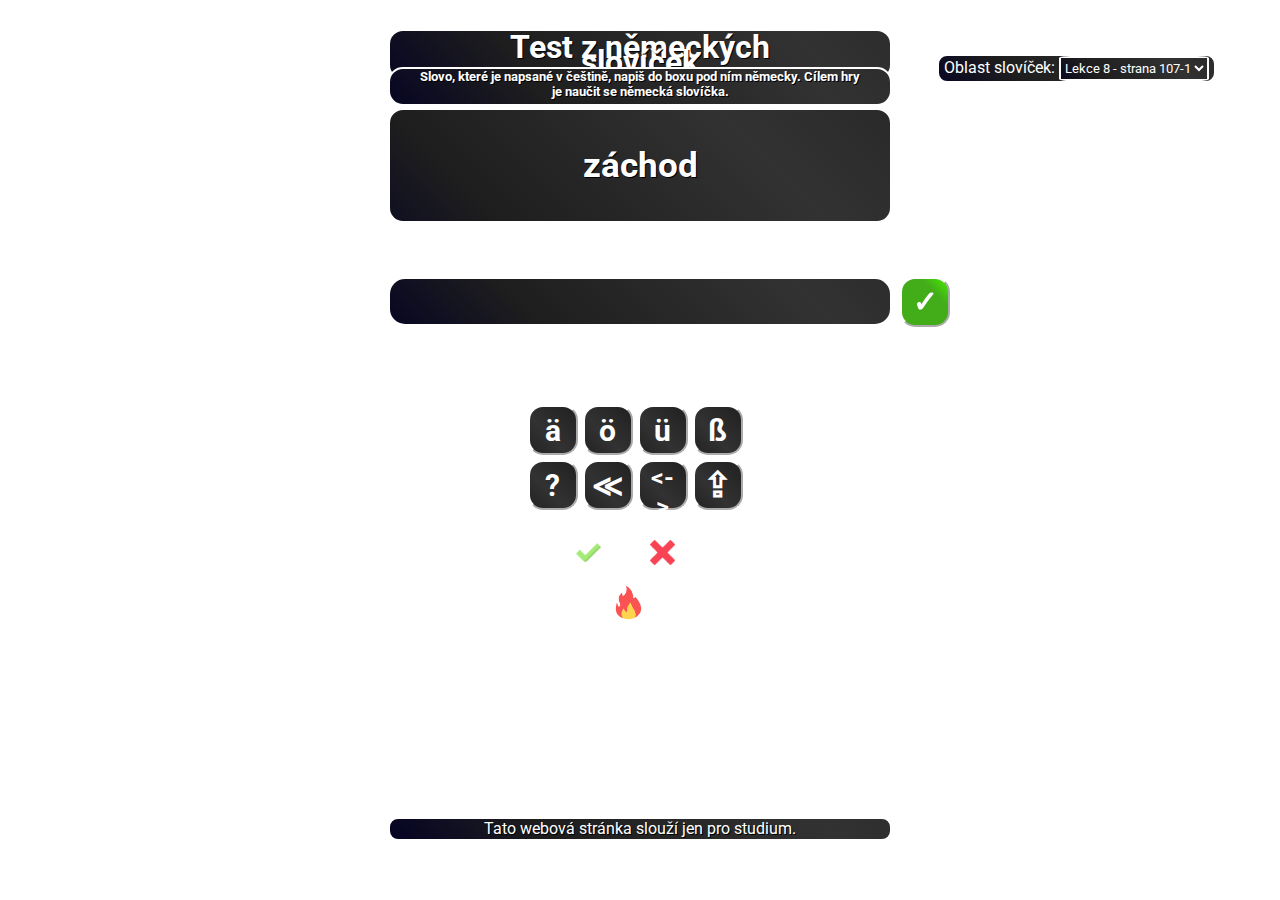
==== commit 56d50e4b: "Add files via upload" ====
--- a/index.html
+++ b/index.html
@@ -9,55 +9,55 @@
     <link rel="preconnect" href="https://fonts.gstatic.com" crossorigin>
     <link href="https://fonts.googleapis.com/css2?family=Roboto&display=swap" rel="stylesheet">
 </head>
-<body background="Images/TestBackgroundDarker.jpg" onclick=UnFocusColorChange()>
+<body background="Images/GalaxyBackground.jpg">
     <section class="Top">
-        <h1 class="Text Heading EpicAnim">Test z německých slovíček</h1>
-        <p class="Text EpicAnim" id="Tutorial">Slovo, které je napsané v češtině, napiš do boxu pod ním německy. Cílem hry je naučit se německá slovíčka.</p>
+        <h1 class="Text Heading NoneSelect">Test z německých slovíček</h1>
+        <p class="Text NoneSelect" id="Tutorial">Slovo, které je napsané v češtině, napiš do boxu pod ním německy. Cílem hry je naučit se německá slovíčka.</p>
     </section>
 
     <section class="Text GivenWord EpicAnim2">
-        <p class="Text" id="GivenWord">vzhled</p>
+        <p class="Text NoneSelect" id="GivenWord">vzhled</p>
         <div class="EpicAnim2 InputWord">
             <input type="text" spellcheck="false" id="InputText" class="Text EpicAnim2" onfocus=AddFocus() onblur=RemoveFocus()>
         </div>
-        <button id="Submit" class="Text Button EpicAnim3" onclick=SubmitAnswer() onmouseenter=HoverEnter() onmouseleave=HoverExit()>✓</button>
+        <button id="Submit" class="Text Button EpicAnim3 NoneSelect" onclick=SubmitAnswer()>✓</button>
     </section>
 
     <section class="Help">
         <button id="Hint" class="Text Button2" onclick=GiveHint() onmouseenter=HoverEnter2() onmouseleave=HoverExit2()>?</button>
-        <button id="HintMobile" class="Text Design Button2 EpicAnim" onclick=GiveHint() onmouseenter=HoverEnter2() onmouseleave=HoverExit2()>?</button>
+        <button id="HintMobile" class="Text Design Button2 EpicAnim NoneSelect" onclick=GiveHint() onmouseenter=HoverEnter2() onmouseleave=HoverExit2()>?</button>
         
-        <button class="Text EBtn Design Button2 EpicAnim" id="A" onclick=AddA()>ä</button>
-        <button class="Text EBtn Design Button2 EpicAnim" id="O" onclick=AddO()>ö</button>
-        <button class="Text EBtn Design Button2 EpicAnim" id="U" onclick=AddU()>ü</button>
-        <button class="Text EBtn Design Button2 EpicAnim" id="SS" onclick=AddSS()>ß</button>
+        <button class="Text EBtn Design Button2 EpicAnim NoneSelect" id="A" onclick=AddA()>ä</button>
+        <button class="Text EBtn Design Button2 EpicAnim NoneSelect" id="O" onclick=AddO()>ö</button>
+        <button class="Text EBtn Design Button2 EpicAnim NoneSelect" id="U" onclick=AddU()>ü</button>
+        <button class="Text EBtn Design Button2 EpicAnim NoneSelect" id="SS" onclick=AddSS()>ß</button>
        
-        <button class="Text ALT Design Button2 EpicAnim" id="SkipAnswer" onclick=SkipAnswer()>≪</button>
-        <button class="Text ALT Design Button2 EpicAnim" id="FlipWords" onclick=FlipWords()></button>
+        <button class="Text ALT Design Button2 EpicAnim NoneSelect" id="SkipAnswer" onclick=SkipAnswer()>≪</button>
+        <button class="Text ALT Design Button2 EpicAnim NoneSelect" id="FlipWords" onclick=FlipWords()></button>
        
         <p class="Text ALT" id="AltSS">Alt + 0223</p>
         <p class="Text ALT" id="AltO">Alt + 0246</p>
         <p class="Text ALT" id="AltA">Alt + 0228</p>
         <p class="Text ALT" id="AltU">Alt + 0252</p>
 
-        <button class="Text ALT Button2 EpicAnim" id="UpperCase" onclick=UpperCase()>⇪</button>
+        <button class="Text ALT Button2 EpicAnim NoneSelect" id="UpperCase" onclick=UpperCase()>⇪</button>
     </section>
 
     <section class="Goals">
-        <p class="Text" id="Streak">0</p>
-        <p class="Text" id="CorrectAnswers">0</p>
-        <p class="Text" id="IncorrectAnswers">0</p>
-
-        <img class="CorrectIcon" src="Images/Correct.png" alt="">
-        <img src="Images/Incorrect.png" alt="" class="IncorrectIcon">
-        <img src="Images/Streak.png" alt="" class="Streak">
-
         <div id="CABorder"></div>
         <div id="IABorder"></div>
+
+        <p class="Text NoneSelect" id="Streak">0</p>
+        <p class="Text NoneSelect" id="CorrectAnswers">0</p>
+        <p class="Text NoneSelect" id="IncorrectAnswers">0</p>
+
+        <img class="CorrectIcon NoneImgSelect NoneSelect" src="Images/Correct.png" alt="">
+        <img src="Images/Incorrect.png" alt="" class="IncorrectIcon NoneImgSelect NoneSelect">
+        <img src="Images/Streak.png" alt="" class="Streak NoneImgSelect NoneSelect" id="StreakImage">
     </section>
 
     <section class="Selection EpicAnim2">
-        <label for="category" id="categoryInfo" class="Text">Oblast slovíček:</label>
+        <label for="category" id="categoryInfo" class="Text NoneSelect">Oblast slovíček:</label>
 
         <select name="category" id="category" class="Text EpicAnim" onchange=Category()>
             <option class="items" value="lekce8_str107-108">Lekce 8 - strana 107-108</option>
@@ -69,8 +69,7 @@
     </section>
 
     <section class="Warning">
-        <p class="Text WarningText EpicAnim">Tato webová stránka slouží jen pro studium.</p>
+        <p class="Text WarningText NoneSelect">Tato webová stránka slouží jen pro studium.</p>
     </section>
-
 </body>
 </html>--- a/styl.css
+++ b/styl.css
@@ -1,45 +1,35 @@
+/*element design and events*/
 *{
     cursor: url("Cursors/DefualtCursor.png"), auto;
 }
-
+.NoneSelect{
+    user-select: none;
+}
+.NoneImgSelect{
+    pointer-events: none;
+}
 .Heading {
     position: absolute;
     left: 50%;
     transform: translate(-50%);
     color: #ffffff;
-    /*background-color: rgba(255, 255, 255, 0.13);*/
-    /*padding: 10px;*/
     border-radius: 15px;
     text-align: center;
     line-height: 15px;
     -webkit-animation: glow 1s ease-in-out infinite alternate;
     -moz-animation: glow 1s ease-in-out infinite alternate;
     animation: glow 1s ease-in-out infinite alternate;
-
     width: 300px;
     padding-top: 8.5px;
     padding-bottom: 8.5px;
-
     border: white solid 2px;
-
     padding-left: 100px;
     padding-right: 100px;
-
     background: rgb(2,0,36);
     background: linear-gradient(45deg, rgba(2,0,36,1) 0%, rgba(30,30,30,1) 18%, rgba(50,50,50,1) 45%, rgba(30,30,30,1) 79%, rgba(0,0,0,1) 100%);
     background-size: 200% 200%;
     animation: gradient-animation 10s ease infinite;
-
     text-shadow: 1px 1px black;
-}
-
-@-webkit-keyframes glow {
-    from {
-      text-shadow: 0 0 10px #fff, 0 0 20px #fff, 0 0 30px #e60073, 0 0 40px #e60073, 0 0 50px #e60073, 0 0 60px #e60073, 0 0 70px #e60073;
-    }
-    to {
-      text-shadow: 0 0 20px #fff, 0 0 30px #ff4da6, 0 0 40px #ff4da6, 0 0 50px #ff4da6, 0 0 60px #ff4da6, 0 0 70px #ff4da6, 0 0 80px #ff4da6;
-    }
 }
 #Tutorial {
     position: absolute;
@@ -50,8 +40,6 @@
     top: 6%;
     transform: translate(-50%);
     color: #ffffff;
-    /*background-color: rgba(255, 255, 255, 0.13);*/
-    /*padding: 10px;*/
     border-radius: 15px;
     font-weight: bold;
     text-align: center;
@@ -82,29 +70,20 @@
     color: #ffffff;
     background-color: rgb(255, 255, 255);
     border-radius: 15px;
-    /*background-image: url(Images/BlueCheckerDarker.png);*/
     border: #ffffff 2px solid;
-
     background: rgb(2,0,36);
     background: linear-gradient(45deg, rgba(2,0,36,1) 0%, rgba(30,30,30,1) 18%, rgba(50,50,50,1) 45%, rgba(30,30,30,1) 79%, rgba(0,0,0,1) 100%);
     background-size: 200% 200%;
     animation: gradient-animation 10s ease infinite;
-
     text-shadow: 1px 1px black;
 }
-
 body{
     animation: moveIt 280s linear infinite;
 }
-@keyframes moveIt{
-    100% {background-position: 1024px -1024px;}
-}
-
 .Selection{
     position: absolute;
     right: 5%;
     top: 6%;
-
     background: rgb(2,0,36);
     background: linear-gradient(45deg, rgba(2,0,36,1) 0%, rgba(30,30,30,1) 18%, rgba(50,50,50,1) 45%, rgba(30,30,30,1) 79%, rgba(0,0,0,1) 100%);
     background-size: 200% 200%;
@@ -123,31 +102,23 @@
     border: #ffffff 2px solid;
     color: #ffffff;
     outline: none;
-
     background: rgb(2,0,36);
     background: linear-gradient(45deg, rgba(2,0,36,1) 0%, rgba(30,30,30,1) 18%, rgba(50,50,50,1) 45%, rgba(30,30,30,1) 79%, rgba(0,0,0,1) 100%);
     background-size: 200% 200%;
     animation: gradient-animation 10s ease infinite;
-
-    cursor: url("Cursors/ClickCursor.png"), auto;
-}
-/*#category:focus{
-    border-color: #12afff;
-}*/
+    cursor: url("Cursors/ClickCursor.png"), auto;
+}
 .items{
     background-color: #000000;
     color: #ffffff;
-
-    cursor: url("Cursors/ClickCursor.png"), auto;
-}
-
+    cursor: url("Cursors/ClickCursor.png"), auto;
+}
 #categoryInfo{
     color: white;
 }
 .Option{
     color: #000000;
 }
-
 .Warning{
     position: absolute;
     left: 50%;
@@ -156,12 +127,10 @@
 }
 .WarningText{
     color: white;
-
     background: rgb(2,0,36);
     background: linear-gradient(45deg, rgba(2,0,36,1) 0%, rgba(30,30,30,1) 18%, rgba(50,50,50,1) 45%, rgba(30,30,30,1) 79%, rgba(0,0,0,1) 100%);
     background-size: 200% 200%;
     animation: gradient-animation 10s ease infinite;
-
     width: 450px;
     height: 20px;
     padding-left: 25px;
@@ -169,11 +138,8 @@
     text-align: center;
     border: 2px white solid;
     border-radius: 10px;
-
     text-shadow: 1px 1px black;
 }
-
-
 .WordBox {
     position: absolute;
     left: 50%;
@@ -187,11 +153,9 @@
     border-radius: 15px;
 }
 #InputText {
-    /*background-color: rgb(255, 255, 255);*/
     border-radius: 15px;
     padding: 8px;
     border: 0px;
-   /* color: rgb(3, 102, 28); */
     color: #ffffff;
     font-size: 25px;
     width: 500px;
@@ -199,10 +163,7 @@
     left: 50%;
     transform: translate(-50%);
     background-image: url(Images/YellowChecker2_Dark.jpg);
-    /*border: #ffffff 2px solid;*/
-
-    cursor: url("Cursors/ClickCursor.png"), auto;
-
+    cursor: url("Cursors/ClickCursor.png"), auto;
     background: rgb(2,0,36);
     background: linear-gradient(45deg, rgba(2,0,36,1) 0%, rgba(30,30,30,1) 18%, rgba(50,50,50,1) 45%, rgba(30,30,30,1) 79%, rgba(0,0,0,1) 100%);
     background-size: 200% 200%;
@@ -210,8 +171,6 @@
 }
 #InputText:focus {
     outline: none;
-    /*border-color: yellow;*/
-    
     cursor: url("Cursors/DefualtCursor.png"), auto;
 }
 .InputWord{
@@ -225,15 +184,7 @@
     border: white solid 2px;
     background-image: none;
 }
-
-
 .Goals {
-    /*position: absolute;*/
-    /*left: 50%;*/
-    /*transform: translate(-50%);*/
-    /*top: 50%;*/
-    /*background-color: rgba(255, 255, 255, 0.13);*/
-    /*width: 500px;*/
     border-radius: 15px;
 }
 #Streak {
@@ -260,51 +211,25 @@
 #CABorder{
     width: 100px;
     height: 50px;
-    /*border: red solid 1px;*/
     position: absolute;
     top: 58.5%;
     left: 44.3%;
-    /*background: rgb(2,0,36);*/
-    /*background: linear-gradient(45deg, rgb(39, 177, 5) 0%, rgb(35, 141, 8) 18%, rgb(39, 177, 5) 45%, rgb(31, 126, 7) 79%, rgb(39, 177, 5) 100%);*/
     background-size: 400% 400%;
     border-radius: 15px;
     filter: blur(5px);
-    
-    /*animation: victoryGradient 1s ease infinite;*/
     box-shadow: 0px 0px 0px 0px rgba(39, 177, 5, 10);
-    /*animation: pulse 0.2s linear infinite;*/
-    
 }
 #IABorder{
     width: 100px;
     height: 50px;
-    /*border: red solid 1px;*/
     position: absolute;
     top: 58.5%;
     left: 50%;
-    /*background: rgb(2,0,36);*/
-    /*background: linear-gradient(45deg, rgb(39, 177, 5) 0%, rgb(35, 141, 8) 18%, rgb(39, 177, 5) 45%, rgb(31, 126, 7) 79%, rgb(39, 177, 5) 100%);*/
     background-size: 400% 400%;
     border-radius: 15px;
     filter: blur(5px);
-    
-    /*animation: victoryGradient 1s ease infinite;*/
     box-shadow: 0px 0px 0px 0px rgba(255, 0, 0, 10);
-    /*animation: pulse 0.2s linear infinite;*/
-}
-
-@keyframes pulse2 {
-    0% {box-shadow: 0px 0px 0px 0px rgba(255, 0, 0, 50);};
-    50% {box-shadow: 0px 0px 10px 10px rgba(255, 0, 0, 50);}
-    100% {box-shadow: 0px 0px 50px 50px rgba(255, 0, 0, 50);}
-}
-
-@keyframes pulse {
-    0% {box-shadow: 0px 0px 0px 0px rgba(39, 177, 5, 50);};
-    50% {box-shadow: 0px 0px 10px 10px rgba(39, 177, 5, 50);}
-    100% {box-shadow: 0px 0px 50px 50px rgba(39, 177, 5, 50);}
-}
-
+}
 #IncorrectAnswers {
     color: white;
     font-weight: bold;
@@ -333,21 +258,17 @@
     aspect-ratio: 1/1;
     position: absolute;
     top: 65%;
-    left: 48.4%;
-    transform: translate(-50%);
-}
-
+    left: 47.7%;
+    transform: translate(-50%);
+}
 .Help{
     position: absolute;
     top: 45%;
     left: 51%;
     transform: translate(-50%);
 }
-
 .EBtn {
     position: absolute;
-    /*left: 50%;*/
-    /*top: 40%;*/
     width: 125px;
     text-align: center;
     font-size: 30px;
@@ -355,13 +276,11 @@
     color: #ffffff;
     background-color: rgb(0, 0, 0);
     border-radius: 15px;
-
     cursor: url("Cursors/ClickCursor.png"), auto;
 }
 #A {
     left: -150%;
 }
-
 #O {
     left: -40%;
 }
@@ -416,11 +335,8 @@
     background-color: #000000;
     color: #ffffff;
     border-color: #ffffff;
-    /*background-image: url(Images/BlueChecker.png);*/
-    font-weight: bold;
-
-    cursor: url("Cursors/ClickCursor.png"), auto;
-
+    font-weight: bold;
+    cursor: url("Cursors/ClickCursor.png"), auto;
     background: rgb(2,0,36);
     background: linear-gradient(45deg, rgba(2,0,36,1) 0%, rgba(30,30,30,1) 18%, rgba(50,50,50,1) 45%, rgba(30,30,30,1) 79%, rgba(0,0,0,1) 100%);
     background-size: 200% 200%;
@@ -435,7 +351,6 @@
     background-color: #000000;
     color: #ffffff;
     top: 110%;
-
     cursor: url("Cursors/ClickCursor.png"), auto;
 }
 #SkipAnswer {
@@ -447,10 +362,8 @@
     font-size: 30px;
     top: 110%;
     font-weight: bold;
-
-    cursor: url("Cursors/ClickCursor.png"), auto;
-}
-
+    cursor: url("Cursors/ClickCursor.png"), auto;
+}
 .Submit {
     position: absolute;
     left: 50%;
@@ -465,12 +378,10 @@
 }
 .Design {
     border-color: #ffffff;
-    /*background-color: #000000;*/
     background: rgb(2,0,36);
     background: linear-gradient(45deg, rgba(2,0,36,1) 0%, rgba(30,30,30,1) 18%, rgba(50,50,50,1) 45%, rgba(30,30,30,1) 79%, rgba(0,0,0,1) 100%);
     background-size: 200% 200%;
     animation: gradient-animation 10s ease infinite;
-    /*background-image: url(Images/BlueChecker.png);*/
     text-align: center;
     font-size: 30px;
     font-weight: bold;
@@ -479,12 +390,9 @@
     color: #ffffff;
 }
 #Submit {
-    /*padding: 10px;*/
-    border-radius: 15px;
-    color: #ffffff;
-    /*background-image: linear-gradient(90deg, #0FD64F, #F8EF42, #F8EF42, #0FD64F);*/
+    border-radius: 15px;
+    color: #ffffff;
     background-image: linear-gradient(45deg,  #48ff00, #42ac19, #42ac19, #42ac19, #48ff00, #48ff00);
-    /*background-image: url(Images/GreenChecker.png);*/
     border-color: #ffffff;
     width: 50px;
     height: 50px;
@@ -494,31 +402,18 @@
     position: absolute;
     top: 150%;
     left: 102%;
-
-    cursor: url("Cursors/ClickCursor.png"), auto;
-
+    cursor: url("Cursors/ClickCursor.png"), auto;
     animation: glowing 20s linear infinite;
     background-size: 200% 200%;
     animation: gradient-animation 10s ease infinite;
-
-    
     filter: blur(0.1px);
 }
-
-@keyframes gradient-animation {
-    0% { background-position: 100% 0%;}
-    50% { background-position: 0% 0%;} 
-    100% { background-position: 100% 0%;}
-}
-
 .Button:hover {
     transform:scale(1.1,1.1);
     -webkit-transform:scale(1.1,1.1);
     -moz-transform:scale(1.1,1.1);
 }
-
 #Hint {
-    /*padding: 10px;*/
     border-radius: 15px;
     color: #ffffff;
     border-color: #ffffff;
@@ -533,83 +428,29 @@
     left: -200%;
     transform: translate(0%, 110%);
     visibility: hidden;
-
-    cursor: url("Cursors/ClickCursor.png"), auto;
-}
-
-
-/**/
+    cursor: url("Cursors/ClickCursor.png"), auto;
+}
 #HintMobile {
     position: absolute;
-    /*visibility: hidden;*/
     border-radius: 15px;
     top: 110%;
     left: -200%;
-
-    cursor: url("Cursors/ClickCursor.png"), auto;
-
+    cursor: url("Cursors/ClickCursor.png"), auto;
     animation-name: wiggle;
     animation-duration: 5s;
     animation-delay: 5s;
     animation-iteration-count: infinite;
 }
-
-
-
-@keyframes wiggle {
-    0%, 7% {
-      transform: rotateZ(0);
-    }
-    15% {
-      transform: rotateZ(-15deg);
-    }
-    20% {
-      transform: rotateZ(10deg);
-    }
-    25% {
-      transform: rotateZ(-10deg);
-    }
-    30% {
-      transform: rotateZ(6deg);
-    }
-    35% {
-      transform: rotateZ(-4deg);
-    }
-    40%, 100% {
-      transform: rotateZ(0);
-    }
-}
-
-/*#UpperCase:hover {
-    background-image: url(Images/GreenChecker.png);
-}*/
 #Hint:hover {
-    /*background-image: url(Images/GreenChecker.png);*/
     rotate: 10deg;
 }
 #HintMobile:hover {
-   /* background-image: url(Images/GreenChecker.png);*/
     top: 102%;
 }
-
 .Text {
     font-family: Roboto;
 }
-
-
-
-@keyframes glow {
-    from {
-        text-shadow: 0 0 10px #fff, 0 0 20px #fff, 0 0 30px #2ee600, 0 0 40px #13e600, 0 0 50px #13e600, 0 0 60px #13e600, 0 0 70px #13e600;
-    }
-    to {
-        text-shadow: 0 0 20px #fff, 0 0 30px #13e600, 0 0 40px #13e600, 0 0 50px #13e600, 0 0 60px #13e600, 0 0 70px #13e600, 0 0 80px #13e600;
-    }
-}
-
-/**/
 .EpicAnim::before{
-    /*background-image: url(Images/GreenChecker.png);*/
     content: '';
     background: linear-gradient(45deg, #ff0000, #ff7300, #fffb00, #48ff00, #00ffd5, #002bff, #7a00ff, #ff00c8, #ff0000);
     position: absolute;
@@ -625,35 +466,23 @@
     transition: opacity .3s ease-in-out;
     border-radius: 15px;
 }
-
-/*.EpicAnim:active {
-    color: #000
-    background-image: url(Images/GreenChecker.png);
-}*/
-
 .EpicAnim:active:after {
     background: transparent;
 }
-
 .EpicAnim:hover:before {
     opacity: 1;
 }
-
 .EpicAnim:after {
     z-index: -1;
     content: '';
     position: absolute;
     width: 100%;
     height: 100%;
-    /*background: #111;*/
-    /*background-image: url(Images/BlueChecker.png);*/
     left: 0;
     top: 0;
     border-radius: 15px;
 }
-/**/
 .EpicAnim2::before{
-    /*background-image: url(Images/GreenChecker.png);*/
     content: '';
     background: linear-gradient(45deg, #ff0000, #ff7300, #fffb00, #48ff00, #00ffd5, #002bff, #7a00ff, #ff00c8, #ff0000);
     position: absolute;
@@ -669,35 +498,20 @@
     transition: opacity .3s ease-in-out;
     border-radius: 15px;
 }
-
-/*.EpicAnim2:active {
-    color: #000
-    background-image: url(Images/GreenChecker.png);
-}*/
-
-/*.EpicAnim2:active:after {
-    /*background: transparent;
-}*/
-
 .EpicAnim2:hover:before {
     opacity: 1;
 }
-
 .EpicAnim2:after {
     z-index: -1;
     content: '';
     position: absolute;
     width: 100%;
     height: 100%;
-    /*background: #111;*/
-    /*background-image: url(Images/BlueChecker.png);*/
     left: 0;
     top: 0;
     border-radius: 15px;
 }
-/**/
 .EpicAnim3::before{
-    /*background-image: url(Images/GreenChecker.png);*/
     content: '';
     background: linear-gradient(45deg, #ff0000, #ff7300, #fffb00, #48ff00, #00ffd5, #002bff, #7a00ff, #ff00c8, #ff0000);
     position: absolute;
@@ -713,43 +527,93 @@
     transition: opacity .3s ease-in-out;
     border-radius: 15px;
 }
-
-/*.EpicAnim3:active {
-    color: #000
-    background-image: url(Images/GreenChecker.png);
-}*/
-
-/*.EpicAnim3:active:after {
-    /*background: transparent;
-}*/
-
 .EpicAnim3:hover:before {
     opacity: 1;
 }
-
 .EpicAnim3:after {
     z-index: -1;
     content: '';
     position: absolute;
     width: 100%;
     height: 100%;
-    /*background: #111;*/
-    /*background-image: url(Images/BlueChecker.png);*/
-    /*background-color: #48ff00;*/
     left: 0;
     top: 0;
     border-radius: 15px;
 }
-/**/
+.Button2:hover {
+    rotate: 10deg;
+}
 
+/*animations*/
+@keyframes glow {
+    from {
+        text-shadow: 0 0 10px #fff, 0 0 20px #fff, 0 0 30px #2ee600, 0 0 40px #13e600, 0 0 50px #13e600, 0 0 60px #13e600, 0 0 70px #13e600;
+    }
+    to {
+        text-shadow: 0 0 20px #fff, 0 0 30px #13e600, 0 0 40px #13e600, 0 0 50px #13e600, 0 0 60px #13e600, 0 0 70px #13e600, 0 0 80px #13e600;
+    }
+}
 @keyframes glowing {
     0% { background-position: 0 0; }
     50% { background-position: 400% 0; }
     100% { background-position: 0 0; }
 }
-/**/
+@keyframes wiggle {
+    0%, 7% {
+      transform: rotateZ(0);
+    }
+    15% {
+      transform: rotateZ(-15deg);
+    }
+    20% {
+      transform: rotateZ(10deg);
+    }
+    25% {
+      transform: rotateZ(-10deg);
+    }
+    30% {
+      transform: rotateZ(6deg);
+    }
+    35% {
+      transform: rotateZ(-4deg);
+    }
+    40%, 100% {
+      transform: rotateZ(0);
+    }
+}
+@keyframes gradient-animation {
+    0% { background-position: 100% 0%;}
+    50% { background-position: 0% 0%;} 
+    100% { background-position: 100% 0%;}
+}
+@keyframes grow{
+    0% {transform:scale(1,1);}
+    50% {transform:scale(1.5,1.5);}
+    100% {transform:scale(1,1);}
+}
+@-webkit-keyframes glow {
+    from {
+      text-shadow: 0 0 10px #fff, 0 0 20px #fff, 0 0 30px #e60073, 0 0 40px #e60073, 0 0 50px #e60073, 0 0 60px #e60073, 0 0 70px #e60073;
+    }
+    to {
+      text-shadow: 0 0 20px #fff, 0 0 30px #ff4da6, 0 0 40px #ff4da6, 0 0 50px #ff4da6, 0 0 60px #ff4da6, 0 0 70px #ff4da6, 0 0 80px #ff4da6;
+    }
+}
+@keyframes moveIt{
+    100% {background-position: 1024px -1024px;}
+}
+@keyframes pulse2 {
+    0% {box-shadow: 0px 0px 0px 0px rgba(255, 0, 0, 50);};
+    50% {box-shadow: 0px 0px 10px 10px rgba(255, 0, 0, 50);}
+    100% {box-shadow: 0px 0px 50px 50px rgba(255, 0, 0, 50);}
+}
+@keyframes pulse {
+    0% {box-shadow: 0px 0px 0px 0px rgba(39, 177, 5, 50);};
+    50% {box-shadow: 0px 0px 10px 10px rgba(39, 177, 5, 50);}
+    100% {box-shadow: 0px 0px 50px 50px rgba(39, 177, 5, 50);}
+}
 
-
+/*screens with width smaller then 1000px*/
 @media screen and (max-width:1000px) {
     h1{
         font-size: 17px;
@@ -897,7 +761,9 @@
     }
     .Selection{
         top: 87%;
-        left: 17.5%;
+        left: 50%;
+        transform: translate(-50%);
+
         width: 245px;
     }
     #category{
@@ -939,9 +805,4 @@
     .Help{
         top: 50%;
     }
-}
-
-.Button2:hover {
-    /*background-image: url(Images/GreenChecker.png);*/
-    rotate: 10deg;
 }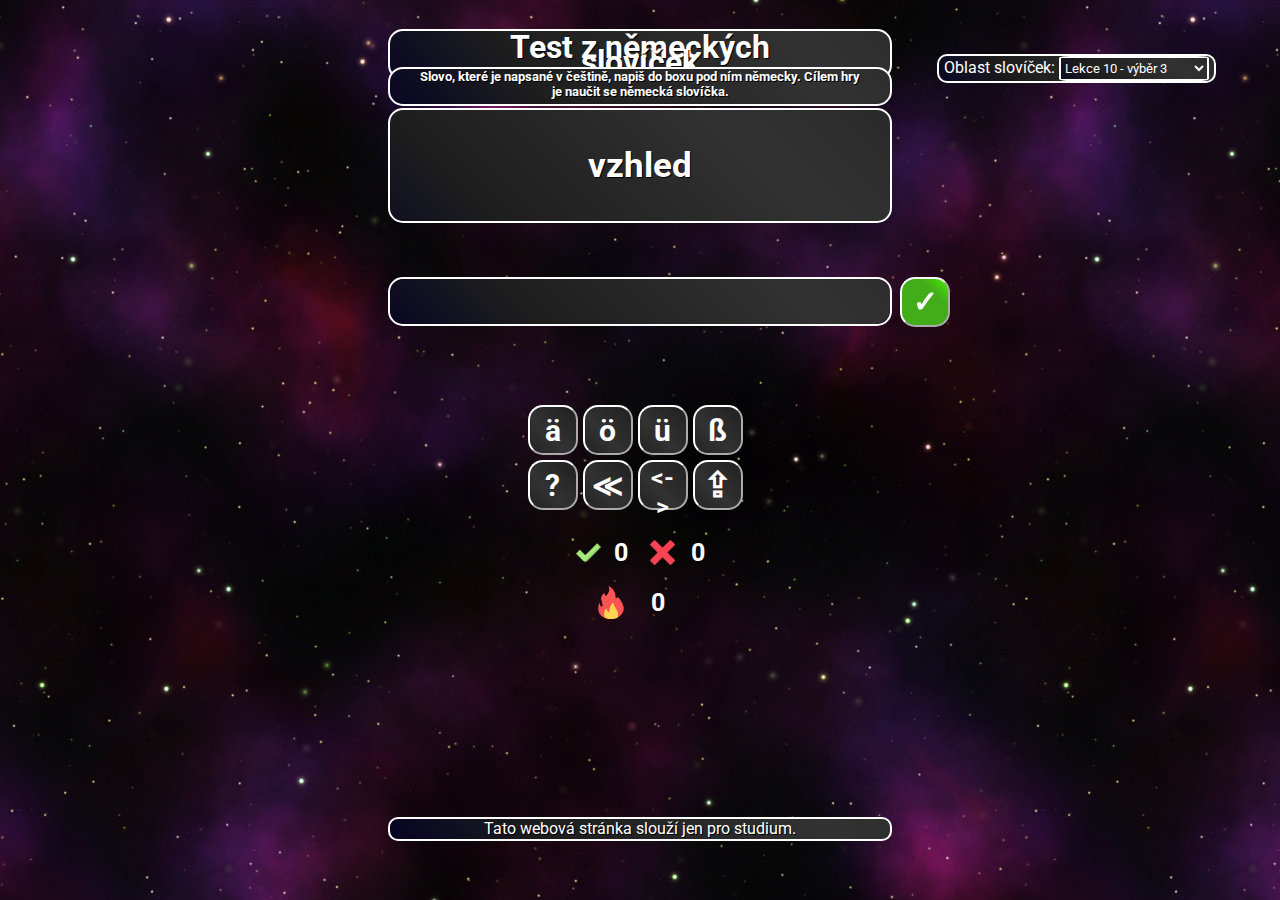
==== commit 2b942fa8: "Add files via upload" ====
--- a/index.html
+++ b/index.html
@@ -2,7 +2,7 @@
 <head>
     <meta charset="UTF-8">
     <meta name="viewport" content="width=device-width, initial-scale=1.0">
-    <title>NemcinaSlovicka</title>
+    <title>Nemcina Slovicka</title>
     <script src="system.js" defer></script>
     <link rel="stylesheet" href="styl.css">
     <link rel="preconnect" href="https://fonts.googleapis.com">
@@ -10,66 +10,68 @@
     <link href="https://fonts.googleapis.com/css2?family=Roboto&display=swap" rel="stylesheet">
 </head>
 <body background="Images/GalaxyBackground.jpg">
-    <section class="Top">
-        <h1 class="Text Heading NoneSelect">Test z německých slovíček</h1>
-        <p class="Text NoneSelect" id="Tutorial">Slovo, které je napsané v češtině, napiš do boxu pod ním německy. Cílem hry je naučit se německá slovíčka.</p>
+    <section class="top">
+        <h1 class="text heading none-select">Test z německých slovíček</h1>
+        <p class="text none-select" id="tutorial">Slovo, které je napsané v češtině, napiš do boxu pod ním německy. Cílem hry je naučit se německá slovíčka.</p>
     </section>
 
-    <section class="Text GivenWord EpicAnim2">
-        <p class="Text NoneSelect" id="GivenWord">vzhled</p>
-        <div class="EpicAnim2 InputWord">
-            <input type="text" spellcheck="false" id="InputText" class="Text EpicAnim2" onfocus=AddFocus() onblur=RemoveFocus()>
+    <section class="text given-word epic-anim-2">
+        <p class="text none-select" id="given-word">vzhled</p>
+        <div class="epic-anim-2 input-word">
+            <input type="text" spellcheck="false" id="input-text" class="text epic-anim-2" autocomplete="off">
         </div>
-        <button id="Submit" class="Text Button EpicAnim3 NoneSelect" onclick=SubmitAnswer()>✓</button>
+        <button id="submit" class="text button epic-anim-3 none-select">✓</button>
     </section>
 
-    <section class="Help">
-        <button id="Hint" class="Text Button2" onclick=GiveHint() onmouseenter=HoverEnter2() onmouseleave=HoverExit2()>?</button>
-        <button id="HintMobile" class="Text Design Button2 EpicAnim NoneSelect" onclick=GiveHint() onmouseenter=HoverEnter2() onmouseleave=HoverExit2()>?</button>
+    <section class="help">
+        <button id="hint" class="text button-2">?</button>
+        <button id="hint-mobile" class="text design button-2 epic-anim none-select">?</button>
         
-        <button class="Text EBtn Design Button2 EpicAnim NoneSelect" id="A" onclick=AddA()>ä</button>
-        <button class="Text EBtn Design Button2 EpicAnim NoneSelect" id="O" onclick=AddO()>ö</button>
-        <button class="Text EBtn Design Button2 EpicAnim NoneSelect" id="U" onclick=AddU()>ü</button>
-        <button class="Text EBtn Design Button2 EpicAnim NoneSelect" id="SS" onclick=AddSS()>ß</button>
+        <button class="text e-btn design button-2 epic-anim none-select" id="a">ä</button>
+        <button class="text e-btn design button-2 epic-anim none-select" id="o">ö</button>
+        <button class="text e-btn design button-2 epic-anim none-select" id="u">ü</button>
+        <button class="text e-btn design button-2 epic-anim none-select" id="ss">ß</button>
        
-        <button class="Text ALT Design Button2 EpicAnim NoneSelect" id="SkipAnswer" onclick=SkipAnswer()>≪</button>
-        <button class="Text ALT Design Button2 EpicAnim NoneSelect" id="FlipWords" onclick=FlipWords()></button>
-       
-        <p class="Text ALT" id="AltSS">Alt + 0223</p>
-        <p class="Text ALT" id="AltO">Alt + 0246</p>
-        <p class="Text ALT" id="AltA">Alt + 0228</p>
-        <p class="Text ALT" id="AltU">Alt + 0252</p>
+        <button class="text alt design button-2 epic-anim none-select" id="skip-answer">≪</button>
+        <button class="text alt design button-2 epic-anim none-select" id="flip-words"></button>
 
-        <button class="Text ALT Button2 EpicAnim NoneSelect" id="UpperCase" onclick=UpperCase()>⇪</button>
+        <button class="text alt button-2 epic-anim none-select" id="upper-case">⇪</button>
     </section>
 
-    <section class="Goals">
-        <div id="CABorder"></div>
-        <div id="IABorder"></div>
+    <section class="goals">
+        <div id="ca-border"></div>
+        <div id="ia-border"></div>
 
-        <p class="Text NoneSelect" id="Streak">0</p>
-        <p class="Text NoneSelect" id="CorrectAnswers">0</p>
-        <p class="Text NoneSelect" id="IncorrectAnswers">0</p>
+        <p class="text none-select" id="streak">0</p>
+        <p class="text none-select" id="correct-answers">0</p>
+        <p class="text none-select" id="incorrect-answers">0</p>
 
-        <img class="CorrectIcon NoneImgSelect NoneSelect" src="Images/Correct.png" alt="">
-        <img src="Images/Incorrect.png" alt="" class="IncorrectIcon NoneImgSelect NoneSelect">
-        <img src="Images/Streak.png" alt="" class="Streak NoneImgSelect NoneSelect" id="StreakImage">
+        <img class="correct-icon none-img-select none-select" src="Images/Correct.png" alt="" id="correct-image">
+        <img src="Images/Incorrect.png" alt="" class="incorrect-icon none-img-select none-select" id="incorrect-image">
+        <img src="Images/Streak.png" alt="" class="streak none-img-select none-select" id="streak-image">
     </section>
 
-    <section class="Selection EpicAnim2">
-        <label for="category" id="categoryInfo" class="Text NoneSelect">Oblast slovíček:</label>
+    <section class="selection epic-anim-2">
+        <label for="category" id="category-info" class="text none-select">Oblast slovíček:</label>
 
-        <select name="category" id="category" class="Text EpicAnim" onchange=Category()>
+        <select name="category" id="category" class="text epic-anim">
+            <option class="items" value="lekce10vyber3" selected>Lekce 10 - výběr 3</option>
+            <option class="items" value="lekce10vyber2">Lekce 10 - výběr 2</option>
+            <option class="items" value="lekce10vyber">Lekce 10 - výběr</option>
+            <option class="items" value="lekce9vyber2">Lekce 9 - výběr 2</option>
+            <option class="items" value="lekce9vyber">Lekce 9 - výběr</option>
+            <option class="items" value="lekce9">Lekce 9</option>
+            <option class="items" value="lekce8vyber2">Lekce 8 - výběr 2</option>
             <option class="items" value="lekce8_str107-108">Lekce 8 - strana 107-108</option>
             <option class="items" value="lekce8_str102-106">Lekce 8 - strana 102-106</option>
-            <option class="items" value="lekce8" class="Option">Lekce 8</option>
-            <option class="items" value="lekce7" class="Option">Lekce 7</option>
-            <option class="items" value="lekce7vyber" class="Option">Lekce 7 - výběr</option>
+            <option class="items" value="lekce8" class="option">Lekce 8</option>
+            <option class="items" value="lekce7" class="option">Lekce 7</option>
+            <option class="items" value="lekce7vyber" class="option">Lekce 7 - výběr</option>
         </select>
     </section>
 
-    <section class="Warning">
-        <p class="Text WarningText NoneSelect">Tato webová stránka slouží jen pro studium.</p>
+    <section class="warning">
+        <p class="text warning-text none-select">Tato webová stránka slouží jen pro studium.</p>
     </section>
 </body>
 </html>--- a/styl.css
+++ b/styl.css
@@ -2,13 +2,13 @@
 *{
     cursor: url("Cursors/DefualtCursor.png"), auto;
 }
-.NoneSelect{
+.none-select{
     user-select: none;
 }
-.NoneImgSelect{
+.none-img-select{
     pointer-events: none;
 }
-.Heading {
+.heading {
     position: absolute;
     left: 50%;
     transform: translate(-50%);
@@ -31,7 +31,7 @@
     animation: gradient-animation 10s ease infinite;
     text-shadow: 1px 1px black;
 }
-#Tutorial {
+#tutorial {
     position: absolute;
     width: 450px;
     padding-left: 25px;
@@ -58,7 +58,7 @@
 
     text-shadow: 1px 1px black;
 }
-.GivenWord {
+.given-word {
     position: absolute;
     left: 50%;
     top: 12%;
@@ -80,7 +80,7 @@
 body{
     animation: moveIt 280s linear infinite;
 }
-.Selection{
+.selection{
     position: absolute;
     right: 5%;
     top: 6%;
@@ -113,19 +113,19 @@
     color: #ffffff;
     cursor: url("Cursors/ClickCursor.png"), auto;
 }
-#categoryInfo{
+#category-info{
     color: white;
 }
-.Option{
+.option{
     color: #000000;
 }
-.Warning{
+.warning{
     position: absolute;
     left: 50%;
     transform: translate(-50%);
     top: 89%;
 }
-.WarningText{
+.warning-text{
     color: white;
     background: rgb(2,0,36);
     background: linear-gradient(45deg, rgba(2,0,36,1) 0%, rgba(30,30,30,1) 18%, rgba(50,50,50,1) 45%, rgba(30,30,30,1) 79%, rgba(0,0,0,1) 100%);
@@ -140,7 +140,7 @@
     border-radius: 10px;
     text-shadow: 1px 1px black;
 }
-.WordBox {
+.word-box {
     position: absolute;
     left: 50%;
     top: 30%;
@@ -152,7 +152,7 @@
     background-color: rgb(255, 255, 255);
     border-radius: 15px;
 }
-#InputText {
+#input-text {
     border-radius: 15px;
     padding: 8px;
     border: 0px;
@@ -169,11 +169,11 @@
     background-size: 200% 200%;
     animation: gradient-animation 10s ease infinite;
 }
-#InputText:focus {
+#input-text:focus {
     outline: none;
     cursor: url("Cursors/DefualtCursor.png"), auto;
 }
-.InputWord{
+.input-word{
     width: 500px;
     position: absolute;
     left: 50%;
@@ -184,10 +184,10 @@
     border: white solid 2px;
     background-image: none;
 }
-.Goals {
-    border-radius: 15px;
-}
-#Streak {
+.goals {
+    border-radius: 15px;
+}
+#streak {
     color: white;
     font-weight: bold;
     text-align: center;
@@ -197,7 +197,7 @@
     left: 51.4%;
     transform: translate(-50%);
 }
-#CorrectAnswers {
+#correct-answers {
     color: white;
     font-weight: bold;
     text-align: center;
@@ -208,7 +208,7 @@
     left: 48%;
     color: white;
 }
-#CABorder{
+#ca-border{
     width: 100px;
     height: 50px;
     position: absolute;
@@ -219,7 +219,7 @@
     filter: blur(5px);
     box-shadow: 0px 0px 0px 0px rgba(39, 177, 5, 10);
 }
-#IABorder{
+#ia-border{
     width: 100px;
     height: 50px;
     position: absolute;
@@ -230,7 +230,7 @@
     filter: blur(5px);
     box-shadow: 0px 0px 0px 0px rgba(255, 0, 0, 10);
 }
-#IncorrectAnswers {
+#incorrect-answers {
     color: white;
     font-weight: bold;
     text-align: center;
@@ -239,21 +239,21 @@
     top: 57%;
     left: 54%;
 }
-.CorrectIcon{
+.correct-icon{
     height: 25px;
     aspect-ratio: 1/1;
     position: absolute;
     top: 60%;
     left: 45%;
 }
-.IncorrectIcon{
+.incorrect-icon{
     height: 25px;
     aspect-ratio: 1/1;
     position: absolute;
     top: 60%;
     left: 50.8%;
 }
-.Streak{
+.streak{
     height: 35px;
     aspect-ratio: 1/1;
     position: absolute;
@@ -261,13 +261,13 @@
     left: 47.7%;
     transform: translate(-50%);
 }
-.Help{
+.help{
     position: absolute;
     top: 45%;
     left: 51%;
     transform: translate(-50%);
 }
-.EBtn {
+.e-btn {
     position: absolute;
     width: 125px;
     text-align: center;
@@ -278,19 +278,19 @@
     border-radius: 15px;
     cursor: url("Cursors/ClickCursor.png"), auto;
 }
-#A {
+#a {
     left: -150%;
 }
-#O {
+#o {
     left: -40%;
 }
-#U {
+#u {
     left: 70%;
 }
-#SS {
+#ss {
     left: 180%;
 }
-.ALT {
+.alt {
     background-color: rgb(255, 255, 255);
     text-align: center;
     font-size: 27.8px;
@@ -301,31 +301,31 @@
     width: 125px;
     height: 62.5px;
 }
-#AltSS {
+#alt-ss {
     left: 60%;
     top: 42%;
     transform: translate(-50%);
     visibility: hidden;
 }
-#AltO {
+#alt-o {
     left: 53.25%;
     top: 42%;
     transform: translate(-50%);
     visibility: hidden;
 }
-#AltA {
+#alt-a {
     left: 46.55%;
     top: 42%;
     transform: translate(-50%);
     visibility: hidden;
 }
-#AltU {
+#alt-u {
     left: 39.8%;
     top: 42%;
     transform: translate(-50%);
     visibility: hidden;
 }
-#UpperCase {
+#upper-case {
     left: 180%;
     top: 110%;
     transform: translate(-50%);
@@ -342,7 +342,7 @@
     background-size: 200% 200%;
     animation: gradient-animation 10s ease infinite;
 }
-#FlipWords {
+#flip-words {
     left: 70%;
     transform: translate(-50%);
     width: 50px;
@@ -353,7 +353,7 @@
     top: 110%;
     cursor: url("Cursors/ClickCursor.png"), auto;
 }
-#SkipAnswer {
+#skip-answer {
     position: absolute;
     left: -40%;
     transform: translate(-50%);
@@ -364,7 +364,7 @@
     font-weight: bold;
     cursor: url("Cursors/ClickCursor.png"), auto;
 }
-.Submit {
+.submit {
     position: absolute;
     left: 50%;
     top: 60%;
@@ -376,7 +376,7 @@
     background-color: rgba(3, 102, 28, 0);
     border-radius: 15px;
 }
-.Design {
+.design {
     border-color: #ffffff;
     background: rgb(2,0,36);
     background: linear-gradient(45deg, rgba(2,0,36,1) 0%, rgba(30,30,30,1) 18%, rgba(50,50,50,1) 45%, rgba(30,30,30,1) 79%, rgba(0,0,0,1) 100%);
@@ -389,7 +389,7 @@
     height: 50px;
     color: #ffffff;
 }
-#Submit {
+#submit {
     border-radius: 15px;
     color: #ffffff;
     background-image: linear-gradient(45deg,  #48ff00, #42ac19, #42ac19, #42ac19, #48ff00, #48ff00);
@@ -408,12 +408,12 @@
     animation: gradient-animation 10s ease infinite;
     filter: blur(0.1px);
 }
-.Button:hover {
+.button:hover {
     transform:scale(1.1,1.1);
     -webkit-transform:scale(1.1,1.1);
     -moz-transform:scale(1.1,1.1);
 }
-#Hint {
+#hint {
     border-radius: 15px;
     color: #ffffff;
     border-color: #ffffff;
@@ -430,27 +430,27 @@
     visibility: hidden;
     cursor: url("Cursors/ClickCursor.png"), auto;
 }
-#HintMobile {
+#hint-mobile {
     position: absolute;
     border-radius: 15px;
     top: 110%;
     left: -200%;
-    cursor: url("Cursors/ClickCursor.png"), auto;
     animation-name: wiggle;
     animation-duration: 5s;
     animation-delay: 5s;
     animation-iteration-count: infinite;
-}
-#Hint:hover {
+    cursor: url("Cursors/HintSelectCursor.png"), auto;
+}
+#hint:hover {
     rotate: 10deg;
 }
-#HintMobile:hover {
+#hint-mobile:hover {
     top: 102%;
 }
-.Text {
+.text {
     font-family: Roboto;
 }
-.EpicAnim::before{
+.epic-anim::before{
     content: '';
     background: linear-gradient(45deg, #ff0000, #ff7300, #fffb00, #48ff00, #00ffd5, #002bff, #7a00ff, #ff00c8, #ff0000);
     position: absolute;
@@ -466,13 +466,13 @@
     transition: opacity .3s ease-in-out;
     border-radius: 15px;
 }
-.EpicAnim:active:after {
+.epic-anim:active:after {
     background: transparent;
 }
-.EpicAnim:hover:before {
+.epic-anim:hover:before {
     opacity: 1;
 }
-.EpicAnim:after {
+.epic-anim:after {
     z-index: -1;
     content: '';
     position: absolute;
@@ -482,7 +482,7 @@
     top: 0;
     border-radius: 15px;
 }
-.EpicAnim2::before{
+.epic-anim-2::before{
     content: '';
     background: linear-gradient(45deg, #ff0000, #ff7300, #fffb00, #48ff00, #00ffd5, #002bff, #7a00ff, #ff00c8, #ff0000);
     position: absolute;
@@ -498,10 +498,10 @@
     transition: opacity .3s ease-in-out;
     border-radius: 15px;
 }
-.EpicAnim2:hover:before {
+.epic-anim-2:hover:before {
     opacity: 1;
 }
-.EpicAnim2:after {
+.epic-anim-2:after {
     z-index: -1;
     content: '';
     position: absolute;
@@ -511,7 +511,7 @@
     top: 0;
     border-radius: 15px;
 }
-.EpicAnim3::before{
+.epic-anim-3::before{
     content: '';
     background: linear-gradient(45deg, #ff0000, #ff7300, #fffb00, #48ff00, #00ffd5, #002bff, #7a00ff, #ff00c8, #ff0000);
     position: absolute;
@@ -527,10 +527,10 @@
     transition: opacity .3s ease-in-out;
     border-radius: 15px;
 }
-.EpicAnim3:hover:before {
+.epic-anim-3:hover:before {
     opacity: 1;
 }
-.EpicAnim3:after {
+.epic-anim-3:after {
     z-index: -1;
     content: '';
     position: absolute;
@@ -540,7 +540,7 @@
     top: 0;
     border-radius: 15px;
 }
-.Button2:hover {
+.button-2:hover {
     rotate: 10deg;
 }
 
@@ -623,22 +623,22 @@
         font-size: 12px;
         line-height: 20px;
     }
-    #IABorder{
+    #ia-border{
         top: 65%;
         left: 52%;
     }
-    #CABorder{
+    #ca-border{
         top: 65%;
         left: 20%;
     }
-    #Tutorial{
+    #tutorial{
         width: 210px;
         height: 50px;
         padding-left: 10px;
         padding-right: 10px;
         font-size: 11px;
     }
-    .Heading{
+    .heading{
         width: 230px;
         height: 10px;
         padding-left: 0px;
@@ -646,120 +646,120 @@
         border-radius: 13px;
         font-size: 15px;
     }
-    .WordBox{
+    .word-box{
         top: 30%;
         width: 230px;
     }
-    #InputText{
+    #input-text{
         width: 230px;
     }
-    .InputWord{
+    .input-word{
         width: 230px;
         top: 175%;
     }
-    .GivenWord{
+    .given-word{
         top: 14.7%;
         width: 230px;
     }
-    #GivenWord{
+    #given-word{
         font-size: 25px;
     }
-    #A{
+    #a{
         width: 50px;
         aspect-ratio: 1/1;
         left: 36%;
     }
-    #O{
+    #o{
         width: 50px;
         aspect-ratio: 1/1;
         left: 60%;
     }
-    #U{
+    #u{
         width: 50px;
         aspect-ratio: 1/1;
         left: 12%;
     }
-    #SS{
+    #ss{
         width: 50px;
         aspect-ratio: 1/1;
         left: 85%;
     }
-    .ALT{
+    .alt{
         font-size: 12px;
         width: 50px;
         height: 50px;
     }
-    #AltSS{
+    #alt-ss{
         left: 71%;
         top: 45%;
         transform: translate(-50%);
     }
-    #AltO{
+    #alt-o{
         left: 56.8%;
         top: 45%;
         transform: translate(-50%);
     }
-    #AltA{
+    #alt-a{
         left: 43.25%;
         top: 45%;
         transform: translate(-50%);
     }
-    #AltU{
+    #alt-u{
         left: 29.7%;
         top: 45%;
         transform: translate(-50%);
     }
-    .Submit{
+    .submit{
         width: 250px;
         left: 50%;
     }
-    #Submit{
+    #submit{
         width: 50px;
         left: 102%;
         top: 175%;
     }
-    #Hint{
+    #hint{
         width: 250px;
         top: 50%;
         left: 2%;
         visibility: hidden;
     }
-    #UpperCase{
+    #upper-case{
         width: 50px;
         height: 50px;
         font-size: 30px;
         left: 85%;
     }
-    .Goals{
+    .goals{
         width: 250px;
         font-size: 15px;
         top: 72%;
     }
-    .IncorrectIcon{
+    .incorrect-icon{
         left: 54%;
         top: 67%;
     }
-    .CorrectIcon{
+    .correct-icon{
         left: 23%;
         top: 67%;
     }
-    .Streak{
+    .streak{
         left: 42%;
         top: 72%;
     }
-    #Streak{
+    #streak{
         left: 57%;
         top: 69.5%;
     }
-    #CorrectAnswers{
+    #correct-answers{
         left: 39.65%;
         top: 64%;
     }
-    #IncorrectAnswers{
+    #incorrect-answers{
         left: 71.5%;
         top: 64%;
     }
-    .Selection{
+    .selection{
         top: 87%;
         left: 50%;
         transform: translate(-50%);
@@ -768,41 +768,47 @@
     }
     #category{
         font-size: 10px;
+        width: 120px;
     }
     #categoryInfo{
         font-size: 12px;
     }
-    .Warning{
+    .warning{
         top: 92%;
         left: 50%;
         transform: translate(-50%);
     }
-    .WarningText{
+    .warning-text{
         font-size: 9px;
         padding-left: 0px;
         padding-right: 0px;
         width: 250px;
     }
-    #FlipWords{
+    #flip-words{
         width: 50px;
         height: 50px;
         font-size: 25px;
         left: 60%;
     }
-    #SkipAnswer{
+    #skip-answer{
         width: 50px;
         height: 50px;
         font-size: 25px;
         left: 36%;
     }
-    #HintMobile{
+    #hint-mobile{
         width: 50px;
         aspect-ratio: 1/1;
         visibility: visible;
         top: 110%;
         left: 2%;
     }
-    .Help{
+    .help{
         top: 50%;
     }
+}
+
+.notransition {
+    transition: none !important;
+    animation: none !important;
 }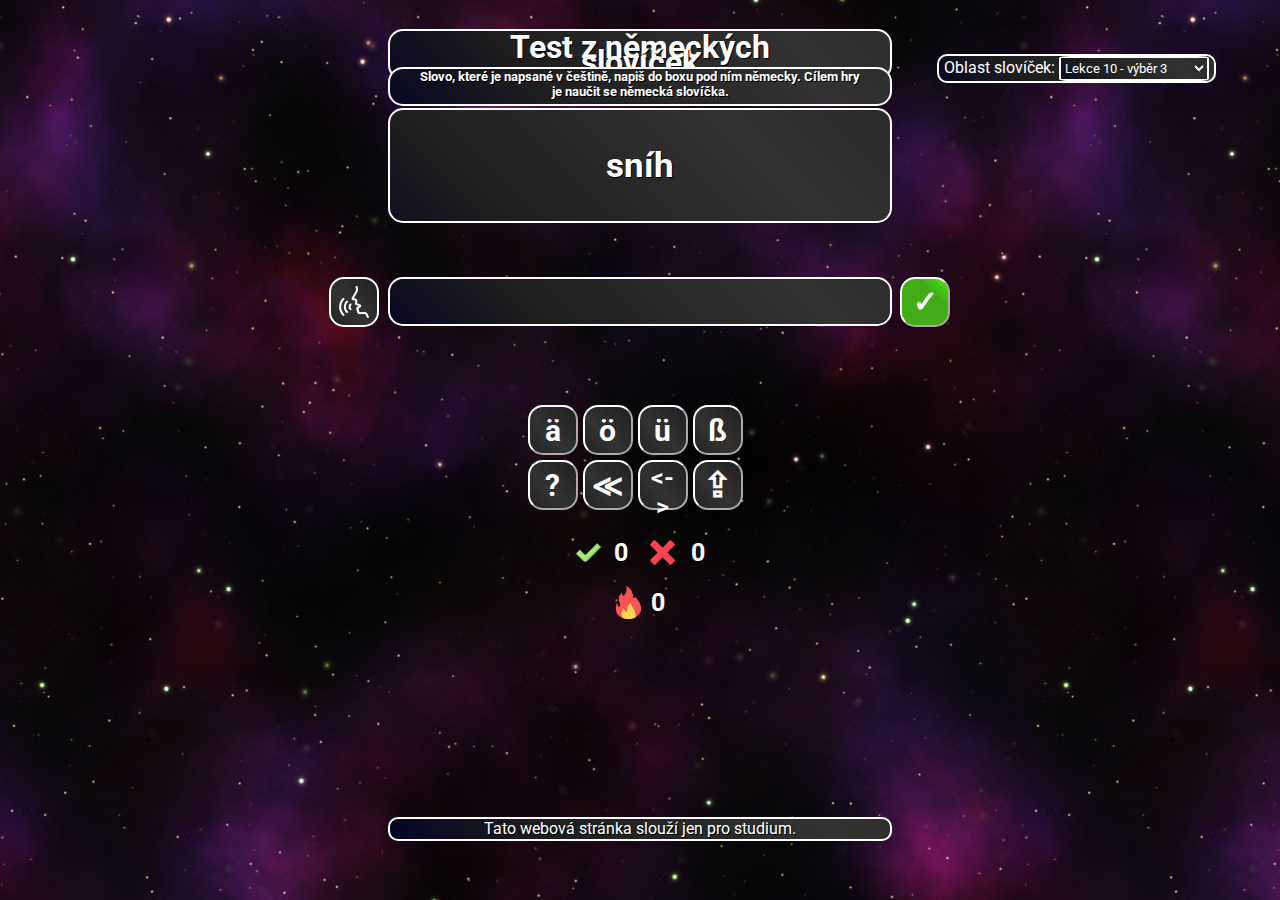
==== commit 175359c1: "Add files via upload" ====
--- a/index.html
+++ b/index.html
@@ -15,12 +15,15 @@
         <p class="text none-select" id="tutorial">Slovo, které je napsané v češtině, napiš do boxu pod ním německy. Cílem hry je naučit se německá slovíčka.</p>
     </section>
 
-    <section class="text given-word epic-anim-2">
+    <section class="text given-word epic-anim-2" id="voice-repeat">
         <p class="text none-select" id="given-word">vzhled</p>
         <div class="epic-anim-2 input-word">
             <input type="text" spellcheck="false" id="input-text" class="text epic-anim-2" autocomplete="off">
         </div>
         <button id="submit" class="text button epic-anim-3 none-select">✓</button>
+        <button id="voice" class="text button epic-anim-3 none-select">
+            <img src="Images/VoiceIcon.png" class="voice-image" alt="voice">
+        </button>
     </section>
 
     <section class="help">
--- a/styl.css
+++ b/styl.css
@@ -1,3 +1,4 @@
+/*napsat k tlacitkum a par prvkum transition all 0.3s*/
 /*element design and events*/
 *{
     cursor: url("Cursors/DefualtCursor.png"), auto;
@@ -543,6 +544,36 @@
 .button-2:hover {
     rotate: 10deg;
 }
+#voice{
+    position: absolute;
+    left: -7.2%;
+    top: 150%;
+    width: 50px;
+    height: 50px;
+    text-align: center;
+    font-size: 30px;
+    transform: translate(-50%);
+    color: #ffffff;
+    background-color: rgba(3, 102, 28, 0);
+    border-radius: 15px;
+    border: white 2px solid;
+    cursor: url("Cursors/ClickCursor.png"), auto;
+    background: linear-gradient(45deg, rgba(2,0,36,1) 0%, rgba(30,30,30,1) 18%, rgba(50,50,50,1) 45%, rgba(30,30,30,1) 79%, rgba(0,0,0,1) 100%);
+    animation: glowing 20s linear infinite;
+    background-size: 200% 200%;
+    animation: gradient-animation 10s ease infinite;
+    filter: blur(0.1px);
+}
+#voice:hover{
+    left: -7.2%;
+    top: 150%;
+    transform:scale(1.1, 1.1) translate(-42.5%);
+}
+.voice-image{
+    width: 32px;
+    height: 32px;
+    cursor: url("Cursors/ClickCursor.png"), auto;
+}
 
 /*animations*/
 @keyframes glow {
@@ -806,6 +837,13 @@
     .help{
         top: 50%;
     }
+    #voice{
+        top: 175%;
+        left: -13%;
+    }
+    #voice:hover{
+        transform: scale(1.1, 1.1) translate(-70%, 32.5%) 
+    }
 }
 
 .notransition {
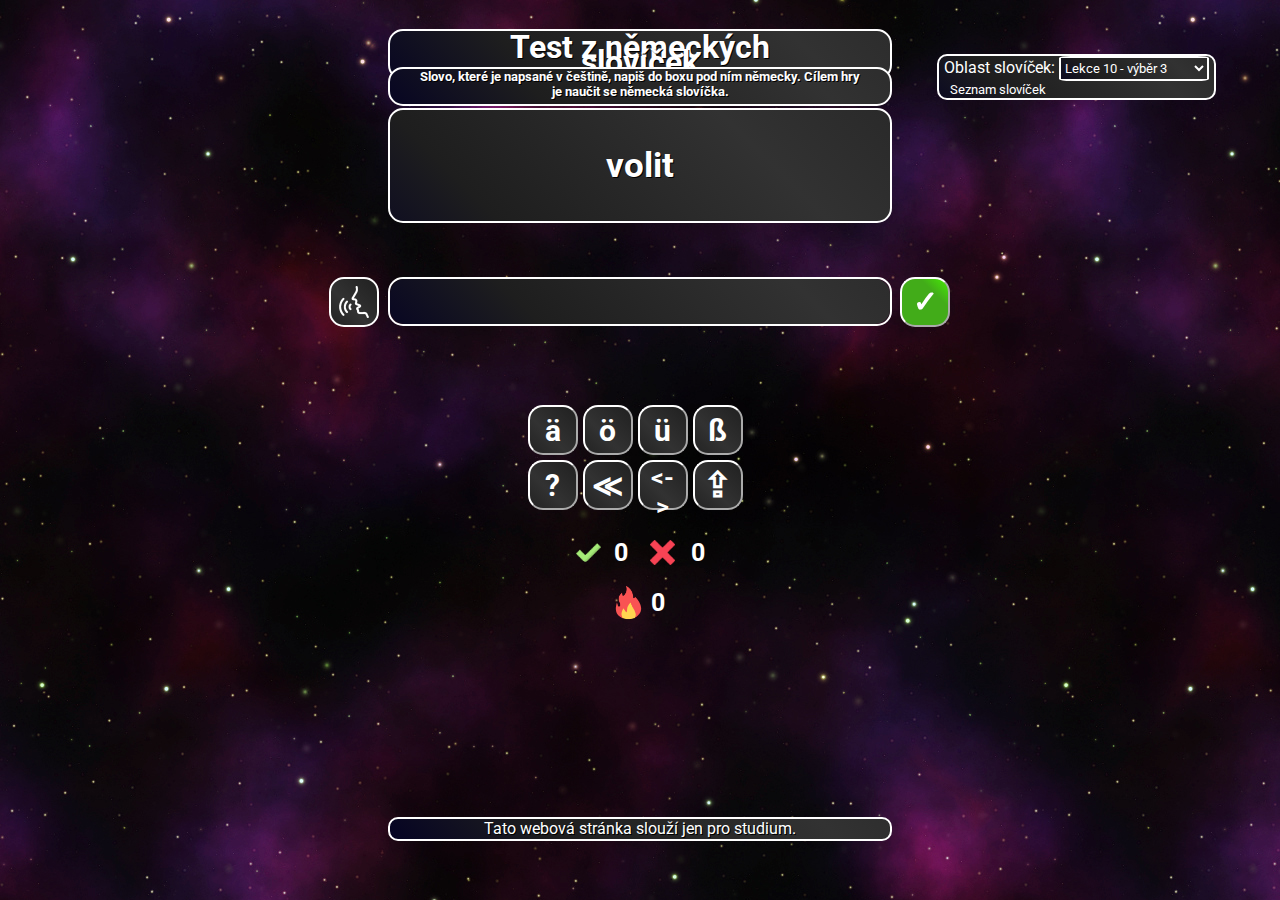
==== commit 295d1466: "Add files via upload" ====
--- a/index.html
+++ b/index.html
@@ -2,7 +2,7 @@
 <head>
     <meta charset="UTF-8">
     <meta name="viewport" content="width=device-width, initial-scale=1.0">
-    <title>Nemcina Slovicka</title>
+    <title>Nemčina Slovicka</title>
     <script src="system.js" defer></script>
     <link rel="stylesheet" href="styl.css">
     <link rel="preconnect" href="https://fonts.googleapis.com">
@@ -15,39 +15,42 @@
         <p class="text none-select" id="tutorial">Slovo, které je napsané v češtině, napiš do boxu pod ním německy. Cílem hry je naučit se německá slovíčka.</p>
     </section>
 
-    <section class="text given-word epic-anim-2" id="voice-repeat">
+    <section class="text given-word epic-anim-2">
         <p class="text none-select" id="given-word">vzhled</p>
         <div class="epic-anim-2 input-word">
             <input type="text" spellcheck="false" id="input-text" class="text epic-anim-2" autocomplete="off">
         </div>
-        <button id="submit" class="text button epic-anim-3 none-select">✓</button>
-        <button id="voice" class="text button epic-anim-3 none-select">
+        <button id="submit" class="text button epic-anim-3 none-select smooth-transition-scale">✓</button>
+        <button id="voice" class="text button epic-anim-3 none-select smooth-transition-scale">
             <img src="Images/VoiceIcon.png" class="voice-image" alt="voice">
+        </button>
+        <button id="voice-repeat" class="text button epic-anim-3 none-select smooth-transition-scale">
+            <img src="Images/SpeakIcon.png" class="voice-repeat-image" alt="speak">
         </button>
     </section>
 
     <section class="help">
-        <button id="hint" class="text button-2">?</button>
-        <button id="hint-mobile" class="text design button-2 epic-anim none-select">?</button>
+        <button id="hint" class="text button-2 smooth-transition">?</button>
+        <button id="hint-mobile" class="text design button-2 epic-anim none-select smooth-transition-rot">?</button>
         
-        <button class="text e-btn design button-2 epic-anim none-select" id="a">ä</button>
-        <button class="text e-btn design button-2 epic-anim none-select" id="o">ö</button>
-        <button class="text e-btn design button-2 epic-anim none-select" id="u">ü</button>
-        <button class="text e-btn design button-2 epic-anim none-select" id="ss">ß</button>
+        <button class="text e-btn design button-2 epic-anim none-select smooth-transition-rot" id="a">ä</button>
+        <button class="text e-btn design button-2 epic-anim none-select smooth-transition-rot" id="o">ö</button>
+        <button class="text e-btn design button-2 epic-anim none-select smooth-transition-rot" id="u">ü</button>
+        <button class="text e-btn design button-2 epic-anim none-select smooth-transition-rot" id="ss">ß</button>
        
-        <button class="text alt design button-2 epic-anim none-select" id="skip-answer">≪</button>
-        <button class="text alt design button-2 epic-anim none-select" id="flip-words"></button>
+        <button class="text alt design button-2 epic-anim none-select smooth-transition-rot" id="skip-answer">≪</button>
+        <button class="text alt design button-2 epic-anim none-select smooth-transition-rot" id="flip-words"></button>
 
-        <button class="text alt button-2 epic-anim none-select" id="upper-case">⇪</button>
+        <button class="text alt button-2 epic-anim none-select smooth-transition-rot" id="upper-case">⇪</button>
     </section>
 
     <section class="goals">
-        <div id="ca-border"></div>
-        <div id="ia-border"></div>
+        <div id="ca-border" class="smooth-transition-all"></div>
+        <div id="ia-border" class="smooth-transition-all"></div>
 
-        <p class="text none-select" id="streak">0</p>
-        <p class="text none-select" id="correct-answers">0</p>
-        <p class="text none-select" id="incorrect-answers">0</p>
+        <p class="text none-select smooth-transition-all" id="streak">0</p>
+        <p class="text none-select smooth-transition-all" id="correct-answers">0</p>
+        <p class="text none-select smooth-transition-all" id="incorrect-answers">0</p>
 
         <img class="correct-icon none-img-select none-select" src="Images/Correct.png" alt="" id="correct-image">
         <img src="Images/Incorrect.png" alt="" class="incorrect-icon none-img-select none-select" id="incorrect-image">
@@ -55,7 +58,7 @@
     </section>
 
     <section class="selection epic-anim-2">
-        <label for="category" id="category-info" class="text none-select">Oblast slovíček:</label>
+        <label for="category" id="category-info" class="text none-select smooth-transition-all">Oblast slovíček:</label>
 
         <select name="category" id="category" class="text epic-anim">
             <option class="items" value="lekce10vyber3" selected>Lekce 10 - výběr 3</option>
@@ -71,6 +74,8 @@
             <option class="items" value="lekce7" class="option">Lekce 7</option>
             <option class="items" value="lekce7vyber" class="option">Lekce 7 - výběr</option>
         </select>
+
+        <button class="text none-select seznam-button epic-anim button smooth-transition-scale" id="word-list-button">Seznam slovíček</button>
     </section>
 
     <section class="warning">
--- a/styl.css
+++ b/styl.css
@@ -1,4 +1,3 @@
-/*napsat k tlacitkum a par prvkum transition all 0.3s*/
 /*element design and events*/
 *{
     cursor: url("Cursors/DefualtCursor.png"), auto;
@@ -564,15 +563,104 @@
     animation: gradient-animation 10s ease infinite;
     filter: blur(0.1px);
 }
-#voice:hover{
-    left: -7.2%;
-    top: 150%;
-    transform:scale(1.1, 1.1) translate(-42.5%);
-}
 .voice-image{
     width: 32px;
     height: 32px;
     cursor: url("Cursors/ClickCursor.png"), auto;
+}
+#voice-repeat{
+    position: absolute;
+    top: 320%;
+    width: 50px;
+    height: 50px;
+    text-align: center;
+    font-size: 30px;
+    transform: translate(-50%);
+    color: #ffffff;
+    background-color: rgba(3, 102, 28, 0);
+    border-radius: 15px;
+    border: white 2px solid;
+    cursor: url("Cursors/ClickCursor.png"), auto;
+    background: linear-gradient(45deg, rgba(2,0,36,1) 0%, rgba(30,30,30,1) 18%, rgba(50,50,50,1) 45%, rgba(30,30,30,1) 79%, rgba(0,0,0,1) 100%);
+    animation: glowing 20s linear infinite;
+    background-size: 200% 200%;
+    animation: gradient-animation 10s ease infinite;
+    filter: blur(0.1px);
+}
+.voice-repeat-image{
+    width: 32px;
+    height: 32px;
+    cursor: url("Cursors/ClickCursor.png"), auto;
+}
+.word-list{
+    top: 15%;
+    list-style: none;
+}
+.word-list li{
+    margin-bottom: 10%;
+    margin-top: 0%;
+    text-align: left;
+    text-size-adjust:inherit;
+    text-wrap: nowrap;
+    font-size: 1.5rem;
+    line-height: 1.5rem;
+    font-family:'Segoe UI', Tahoma, Geneva, Verdana, sans-serif
+}
+#return-button{
+    position: relative;
+    cursor: url("Cursors/ClickCursor.png"), auto;
+    left: 8%;
+}
+.return-image{
+    width: 32px;
+    height: 32px;
+    cursor: url("Cursors/ClickCursor.png"), auto;
+}
+.seznam-button{
+    background-color: transparent;
+    border: none;
+    color: white;
+    cursor: url("Cursors/ClickCursor.png"), auto;
+}
+#reset-button{
+    position: relative;
+    top: 25%;
+    left: 8%;
+    cursor: url("Cursors/ClickCursor.png"), auto;
+}
+.reset-image{
+    width: 32px;
+    height: 32px;
+    cursor: url("Cursors/ClickCursor.png"), auto;
+}
+#display-stats{
+    min-width: 375px;
+    position: relative;
+    border-radius: 15px;
+    border: white 2px solid;
+    max-height: 45px;
+    line-height: 42px;
+    left: -2%;
+    display: inline-block;
+    top: -2px;
+}
+.list-nav{
+    position: absolute;
+    left: 50%;
+    top: 6%;
+    transform: translate(-50%);
+    text-align: center;
+}
+
+
+.smooth-transition-rot{
+    transition: rotate 0.05s;
+}
+.smooth-transition-scale{
+    transition: transform 0.05s;
+}
+.smooth-transition-all{
+    transition: all 0.15s;
 }
 
 /*animations*/
@@ -642,6 +730,22 @@
     0% {box-shadow: 0px 0px 0px 0px rgba(39, 177, 5, 50);};
     50% {box-shadow: 0px 0px 10px 10px rgba(39, 177, 5, 50);}
     100% {box-shadow: 0px 0px 50px 50px rgba(39, 177, 5, 50);}
+}
+
+@media screen and (min-width:1000px) {
+    #voice:hover{
+        left: -7.2%;
+        top: 150%;
+        transform:scale(1.1, 1.1) translate(-42.5%);
+    }
+    #voice-repeat:hover{
+        top: 320%;
+        transform:scale(1.1, 1.1) translate(-42.5%);
+    }
+    .word-list li{
+        position: relative;
+        left: -25%;
+    }
 }
 
 /*screens with width smaller then 1000px*/
@@ -791,7 +895,7 @@
         top: 64%;
     }
     .selection{
-        top: 87%;
+        top: 85%;
         left: 50%;
         transform: translate(-50%);
 
@@ -841,8 +945,36 @@
         top: 175%;
         left: -13%;
     }
-    #voice:hover{
-        transform: scale(1.1, 1.1) translate(-70%, 32.5%) 
+    #voice-repeat{
+        top: 425%;
+    }
+    .word-list{
+        width: 325px;
+        height: fit-content;
+        list-style-position: inside;
+    }
+    .word-list li{
+        margin-left: 5%;
+        margin-bottom: 5%;
+        margin-top: 2.5%;
+        font-size: 1rem;
+    }
+    .seznam-slov{
+        width: 325px;
+    }
+    #display-stats{
+        min-height: 45px;
+        min-width: 200px;
+        max-width: 200px;
+        max-height: 45px;
+        font-size: 15px;
+        top: -7.5px;
+        display: inline-block;
+    }
+    .list-nav{
+        max-width: 350px;
+        min-width: 350px;
+        top: 7.5%;
     }
 }
 
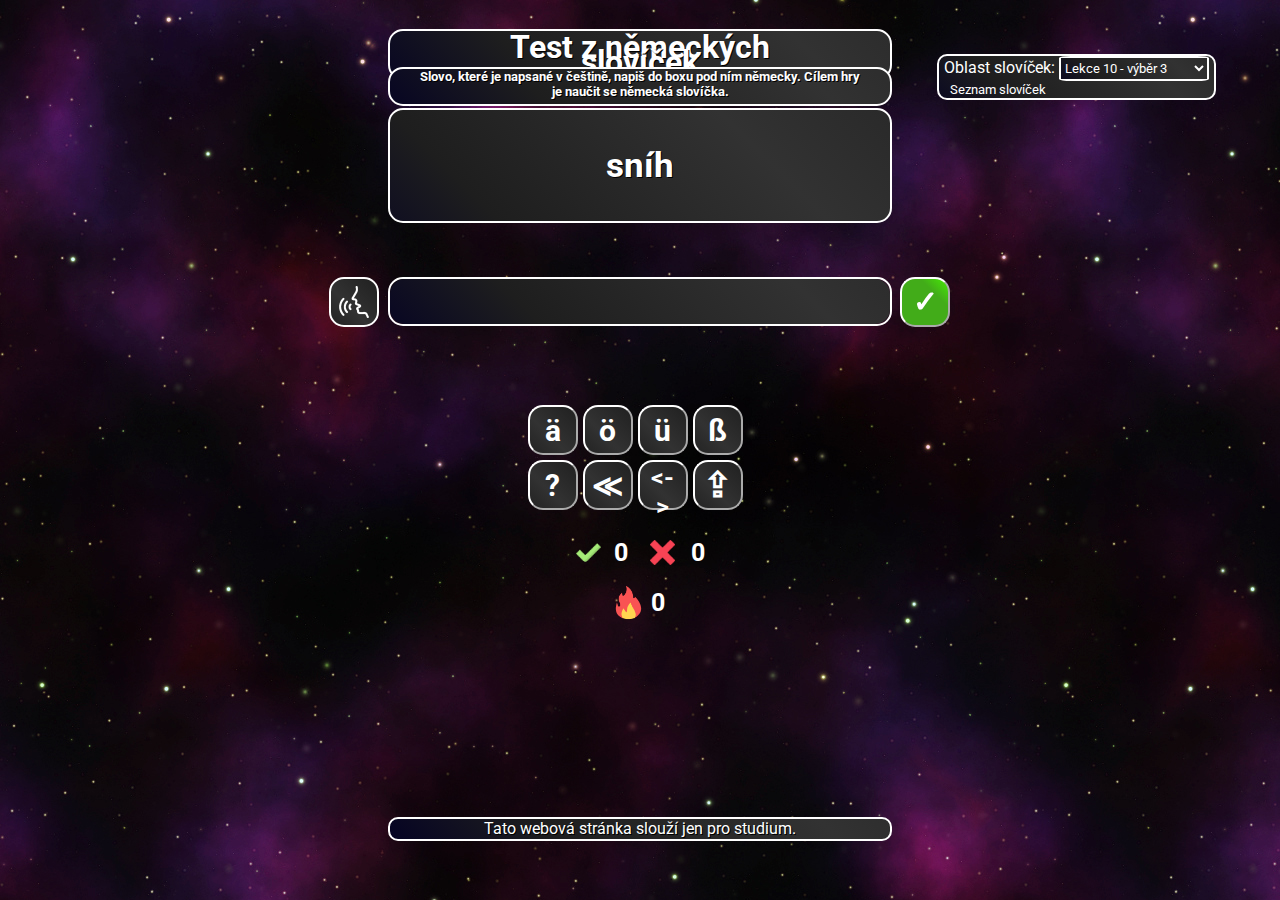
==== commit 56145c1a: "Add files via upload" ====
--- a/index.html
+++ b/index.html
@@ -4,6 +4,7 @@
     <meta name="viewport" content="width=device-width, initial-scale=1.0">
     <title>Nemčina Slovicka</title>
     <script src="system.js" defer></script>
+    <link rel="shortcut icon" type="x-icon" href="Images/WebsiteIcon.png">
     <link rel="stylesheet" href="styl.css">
     <link rel="preconnect" href="https://fonts.googleapis.com">
     <link rel="preconnect" href="https://fonts.gstatic.com" crossorigin>
